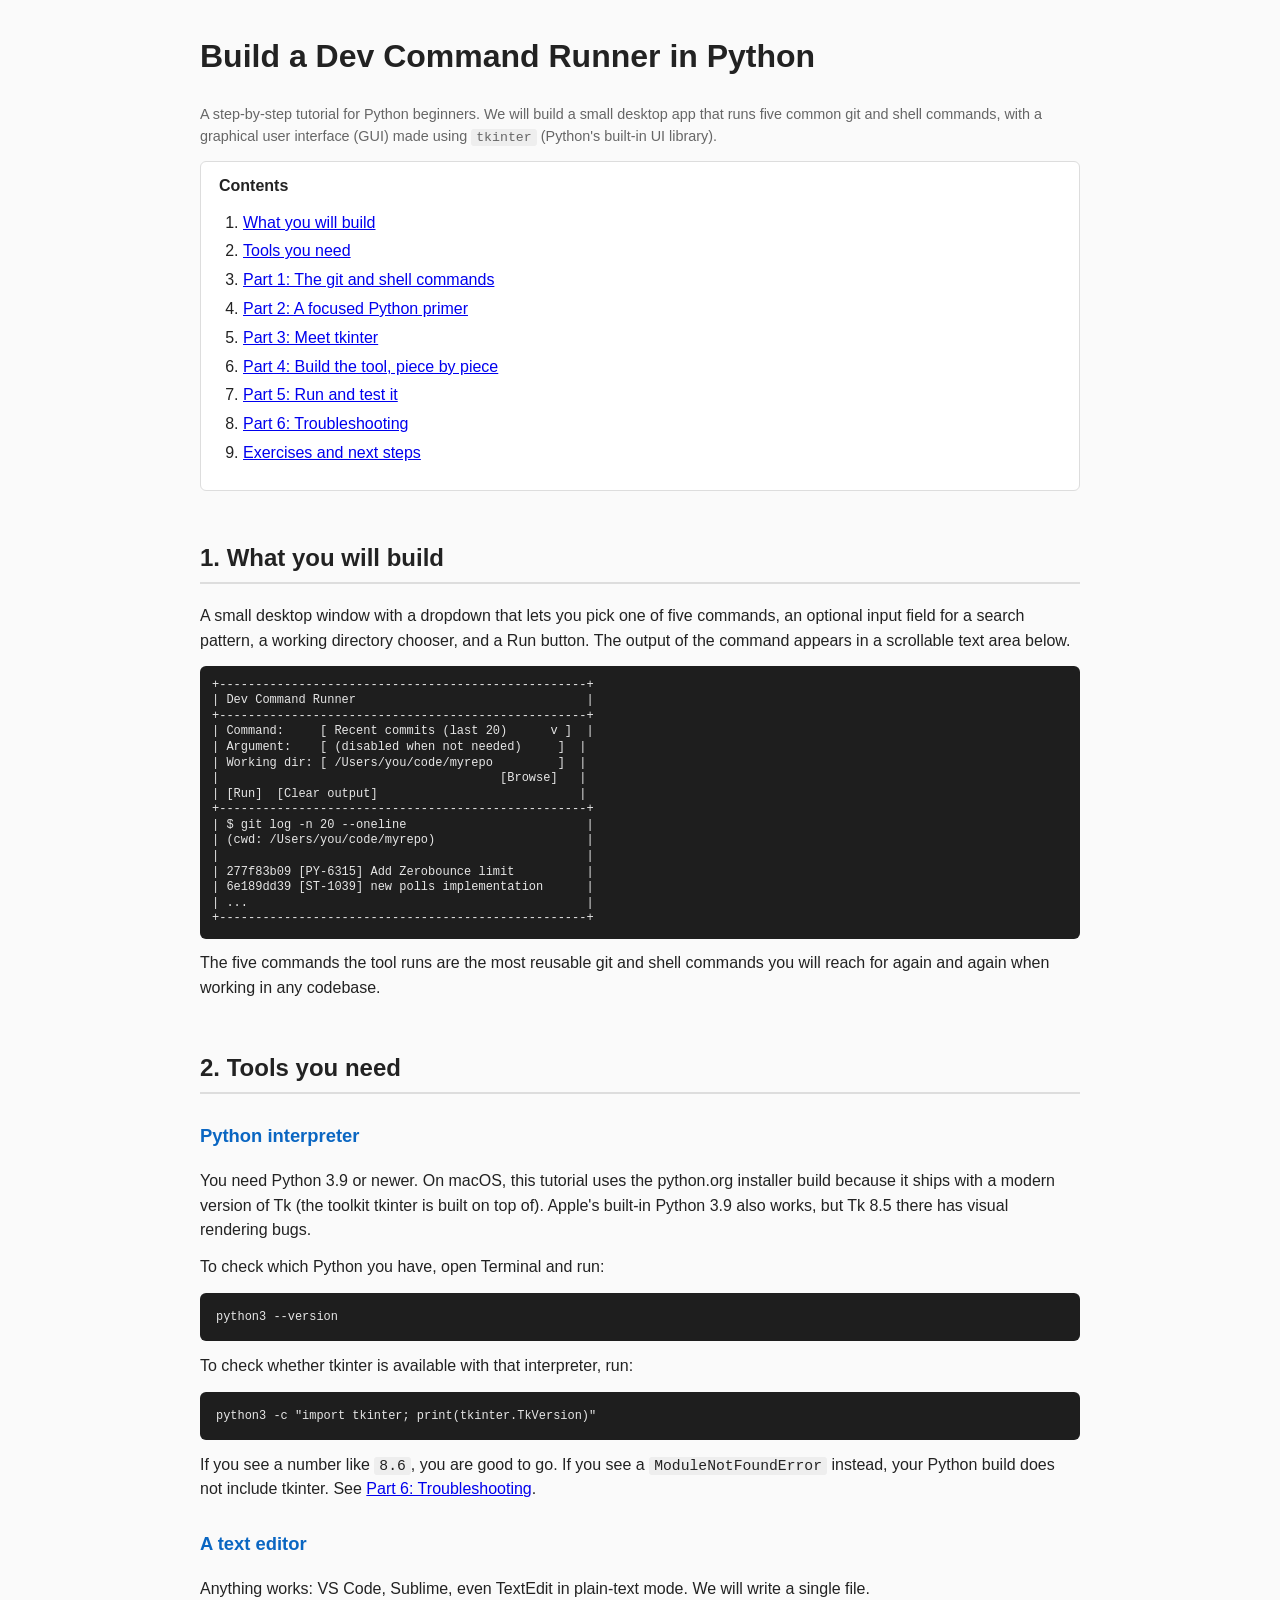
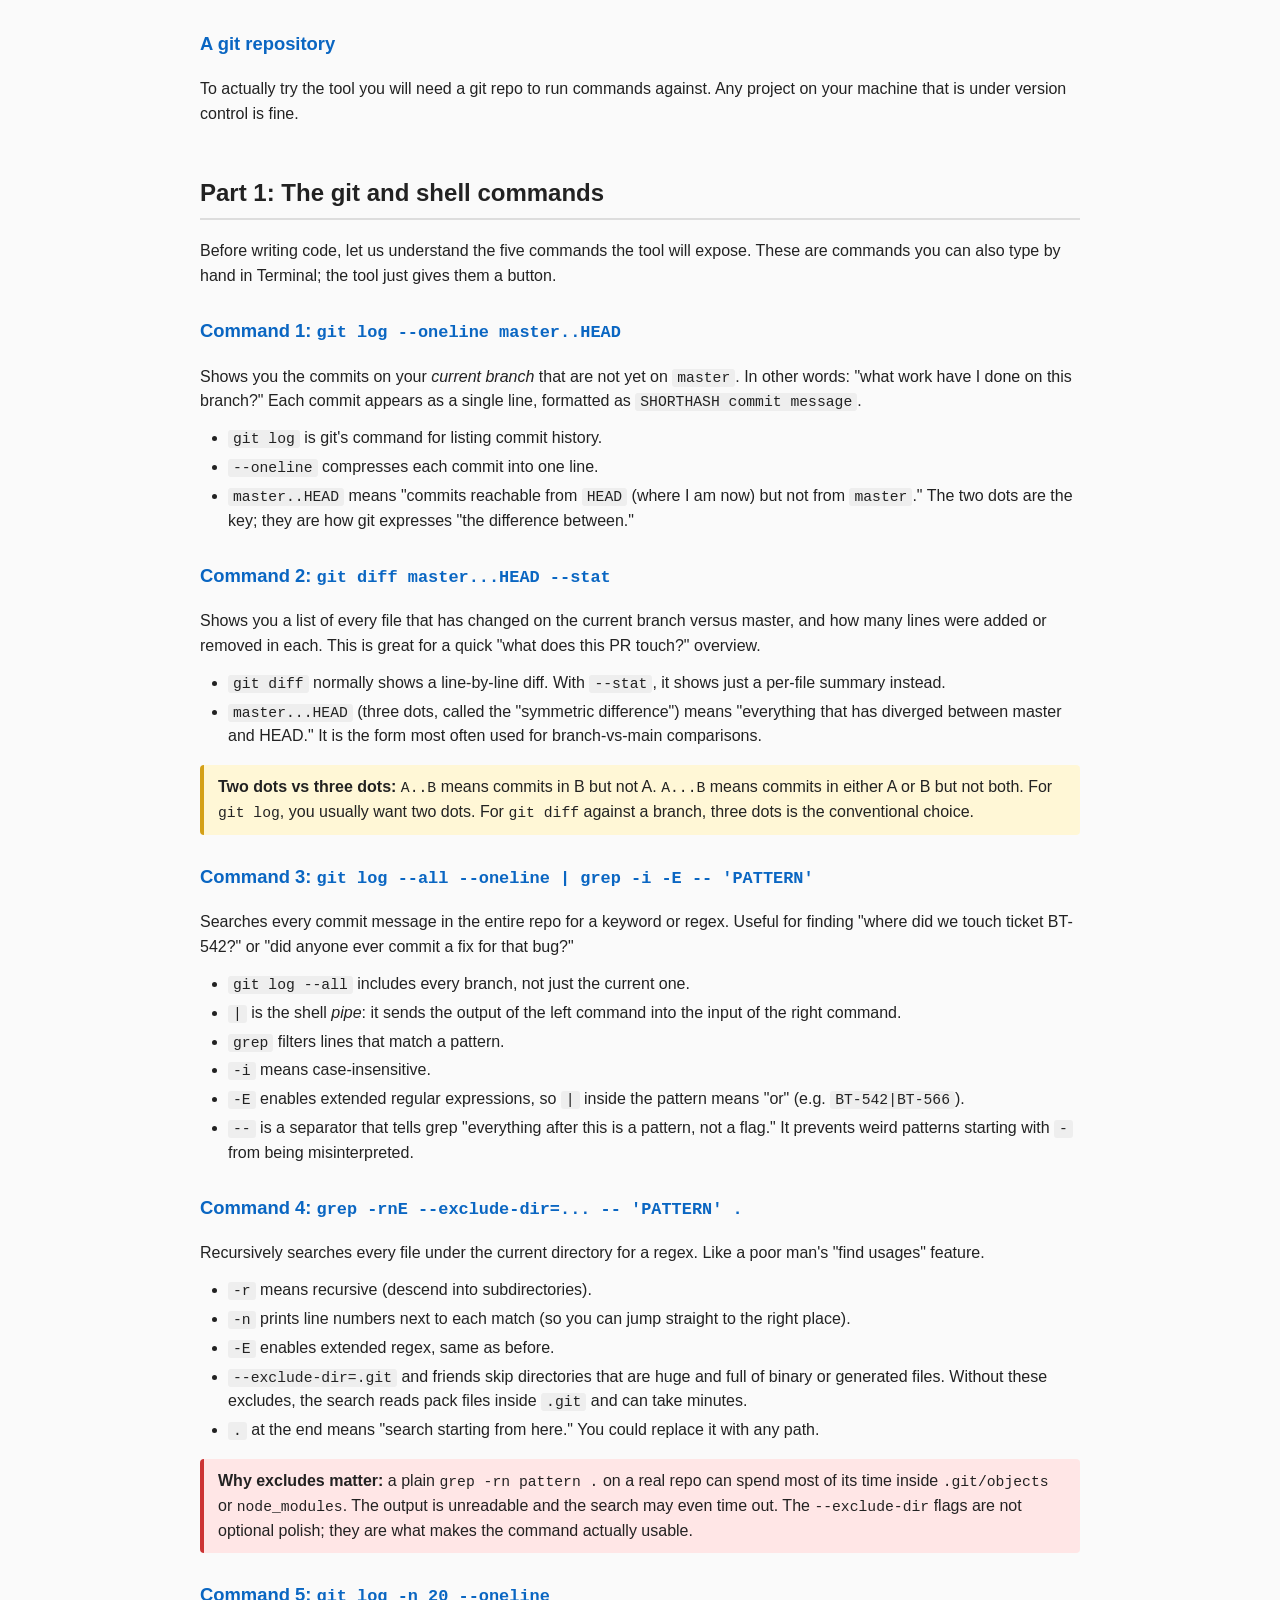
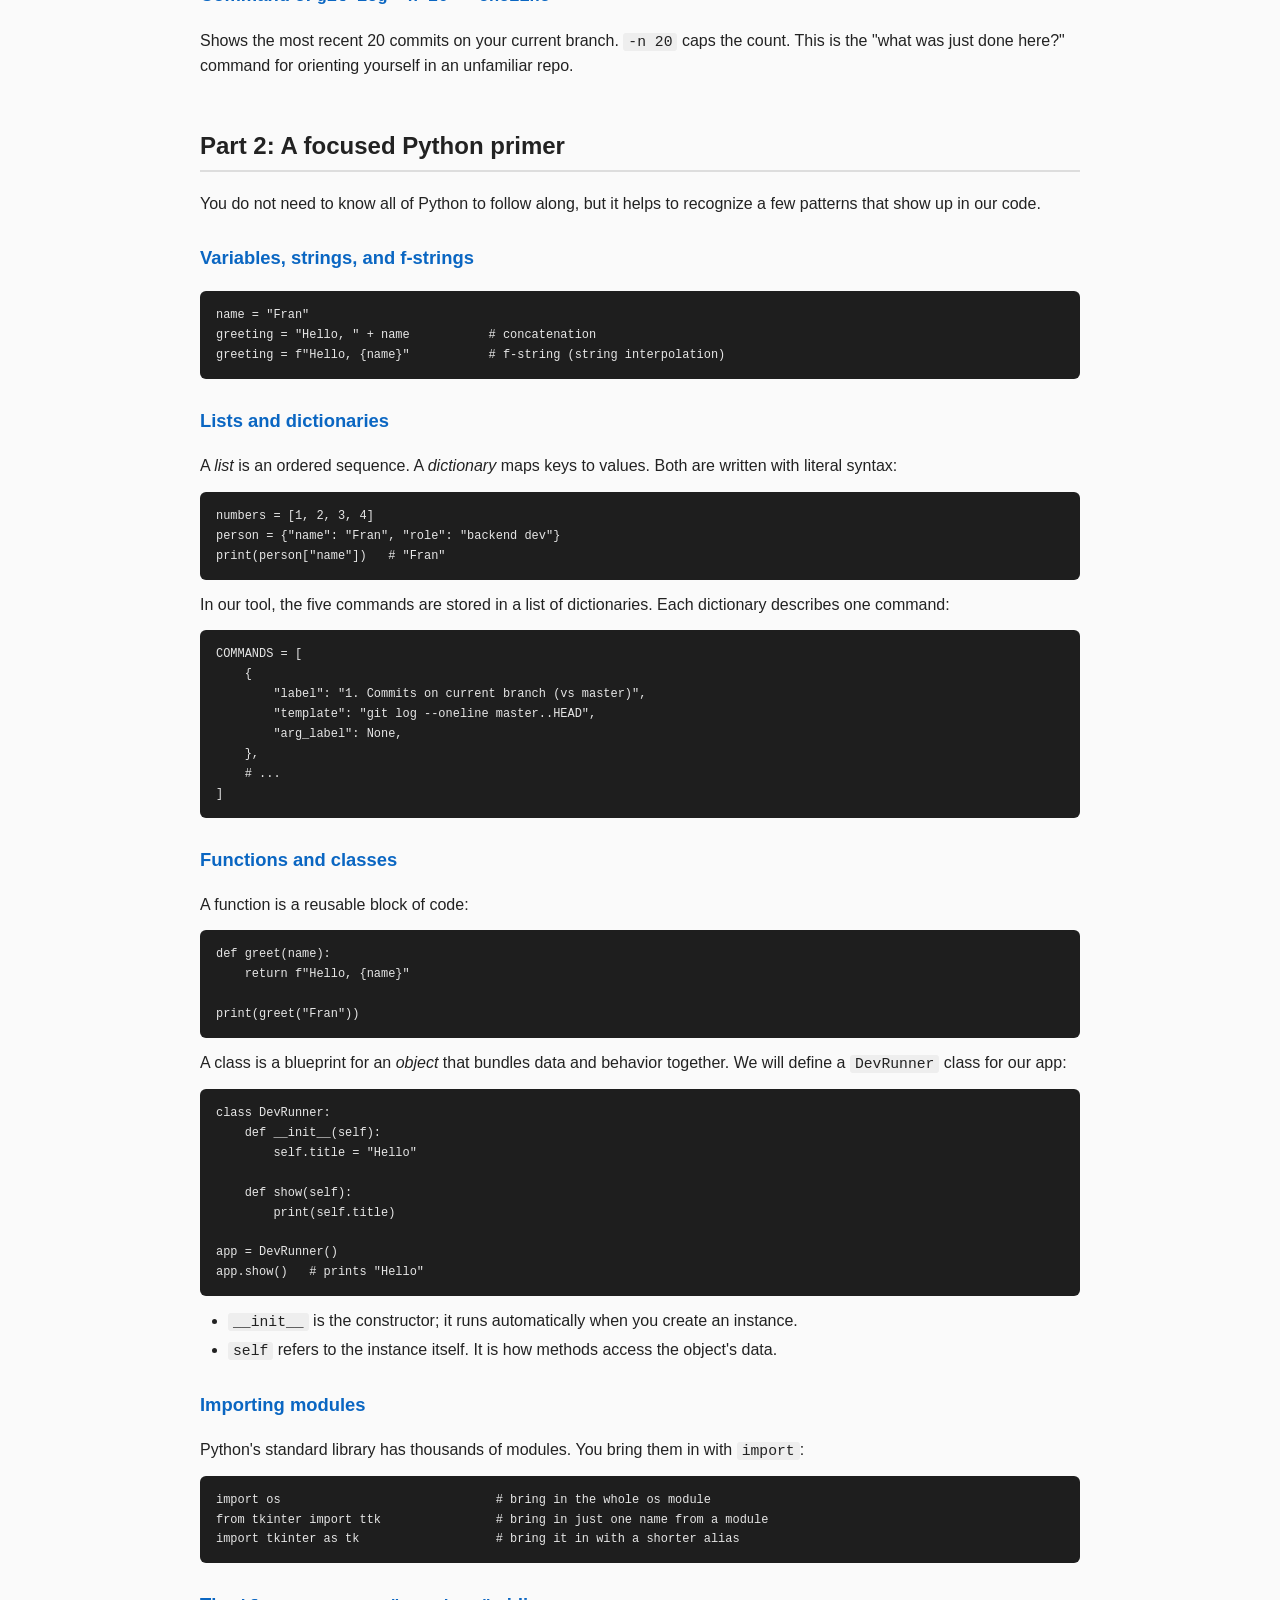
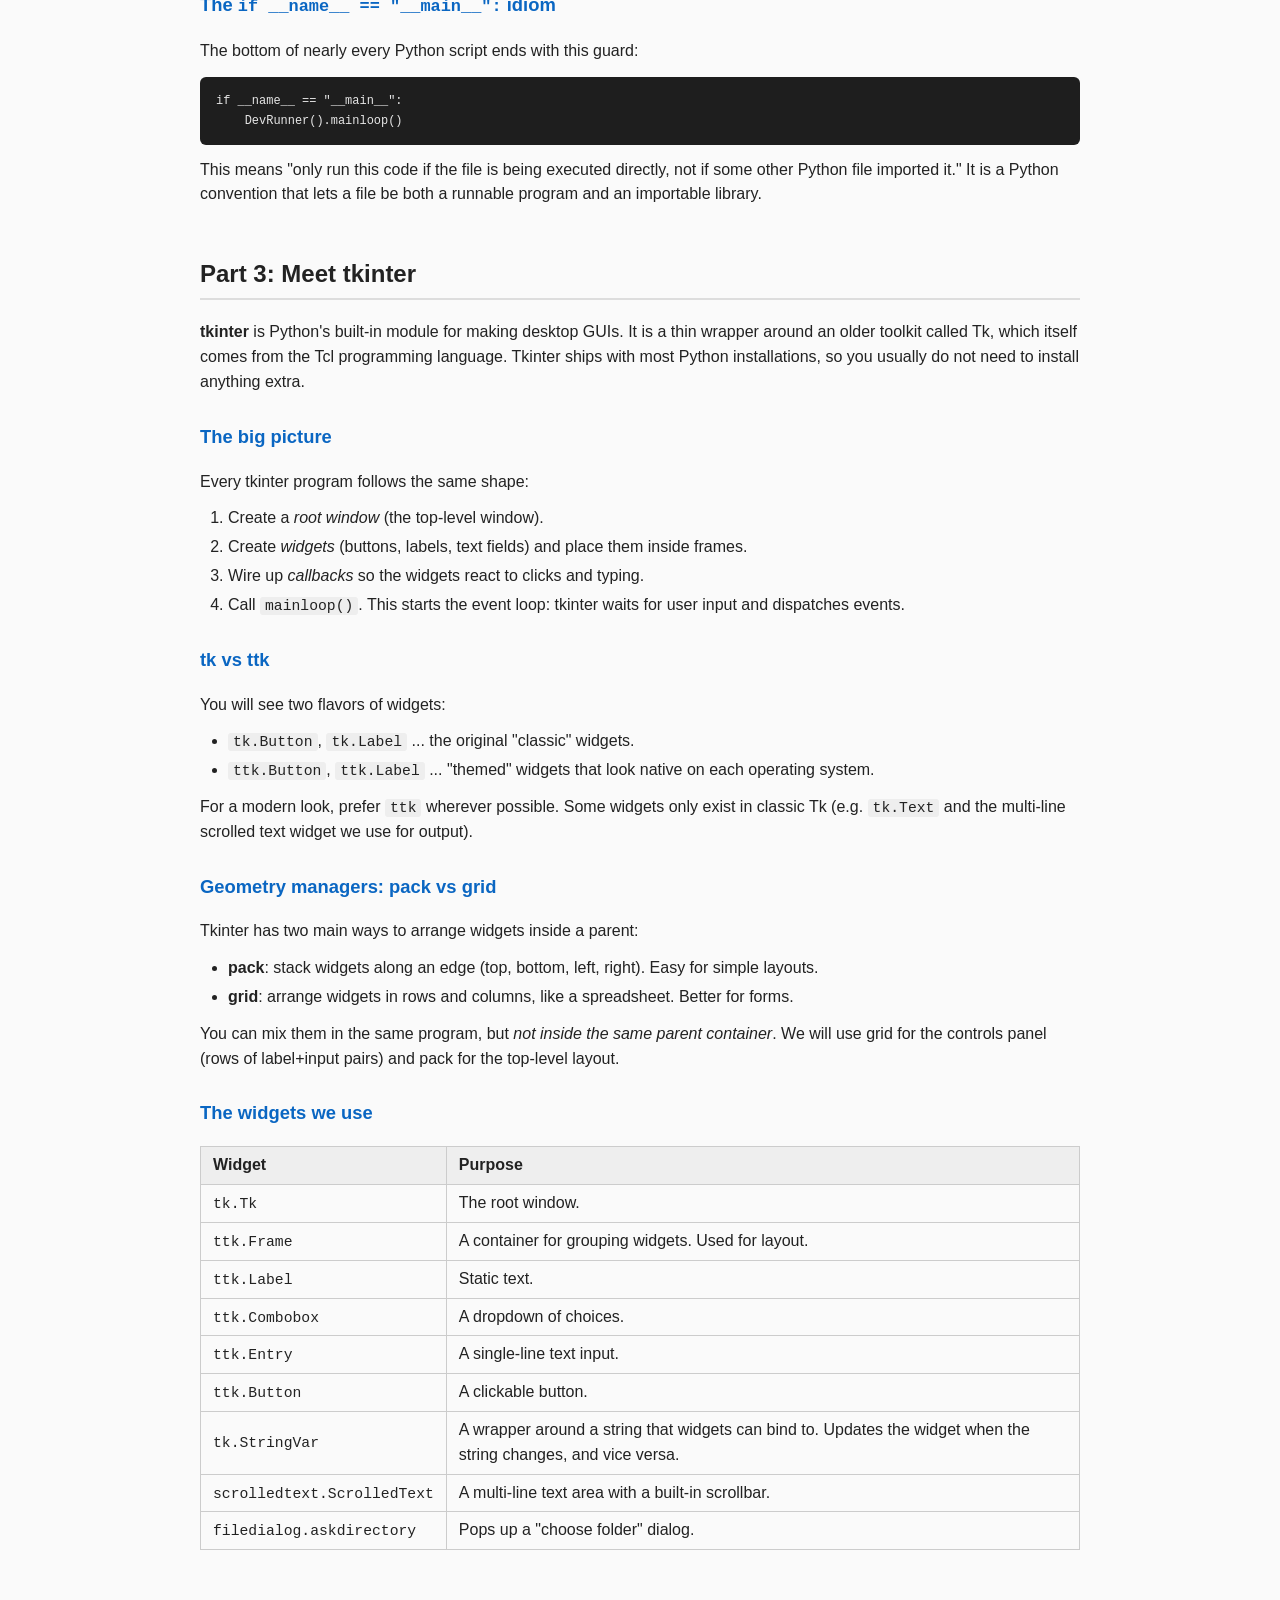
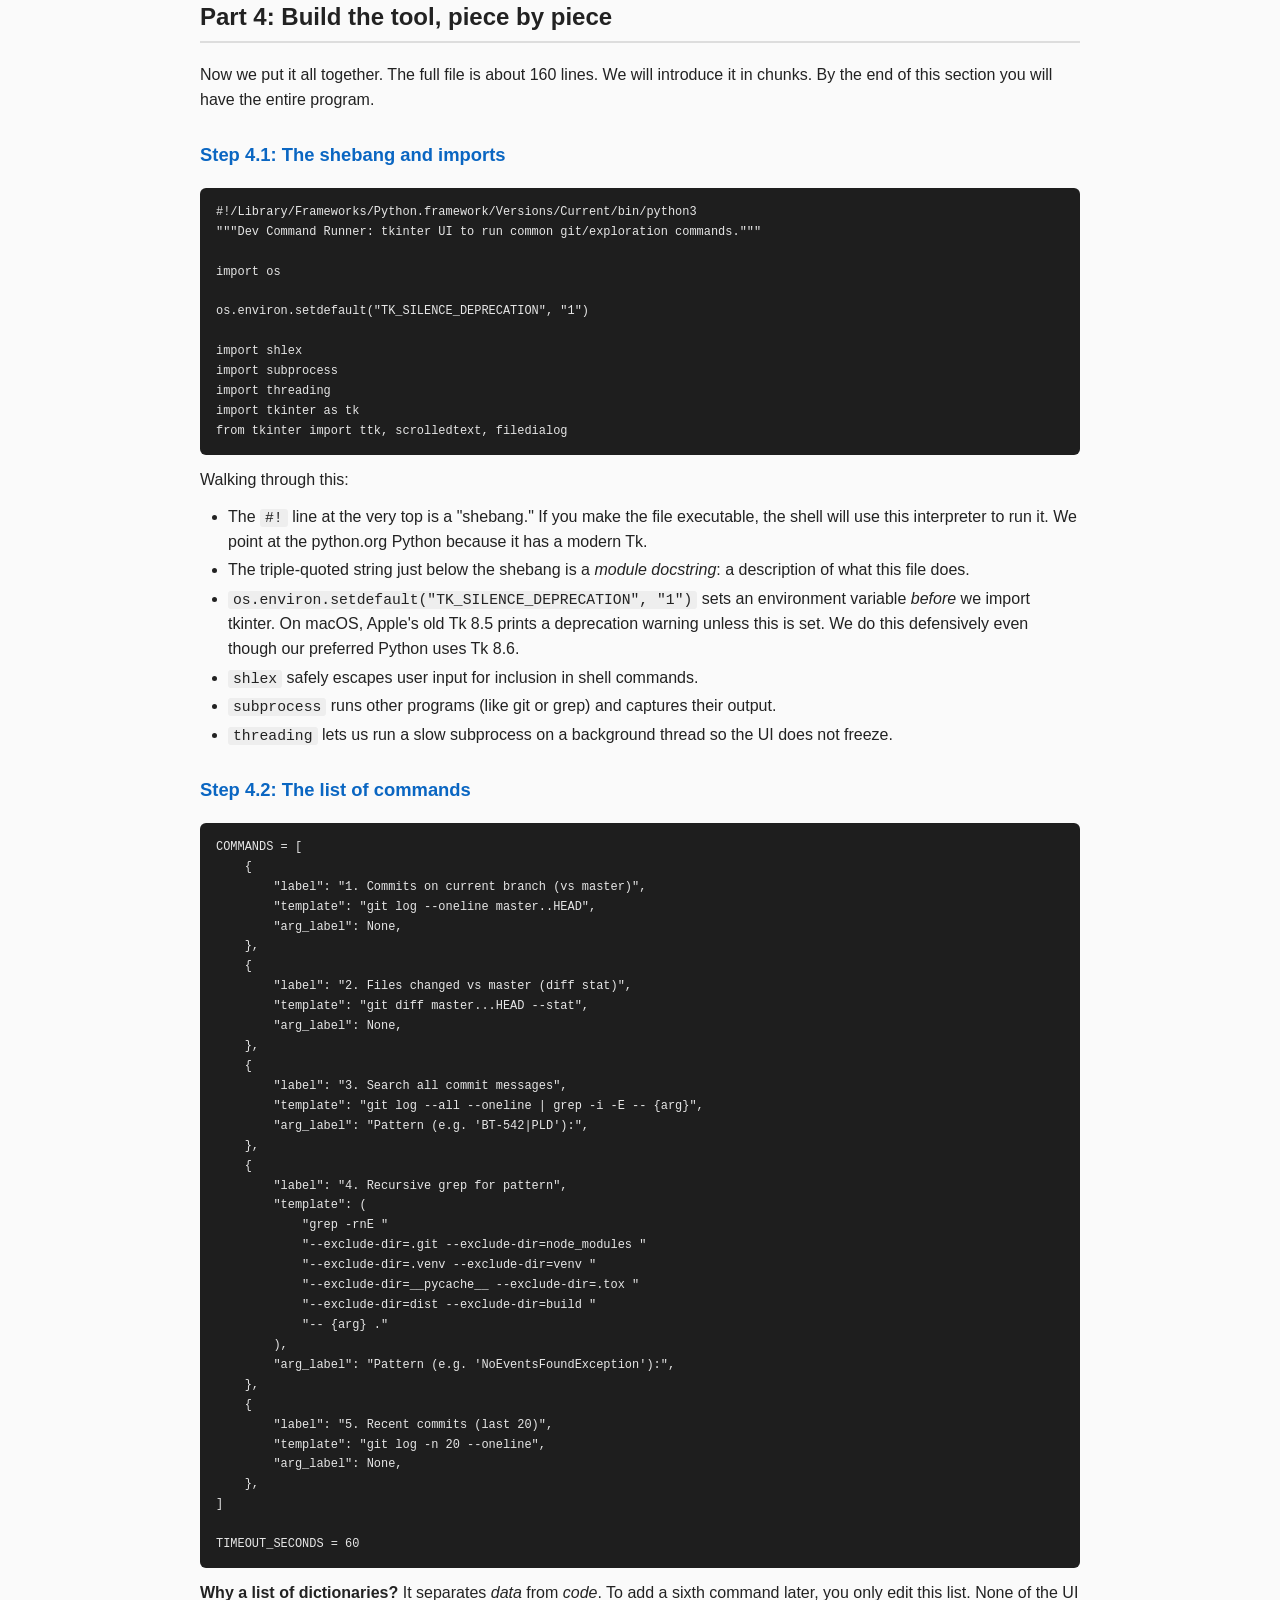
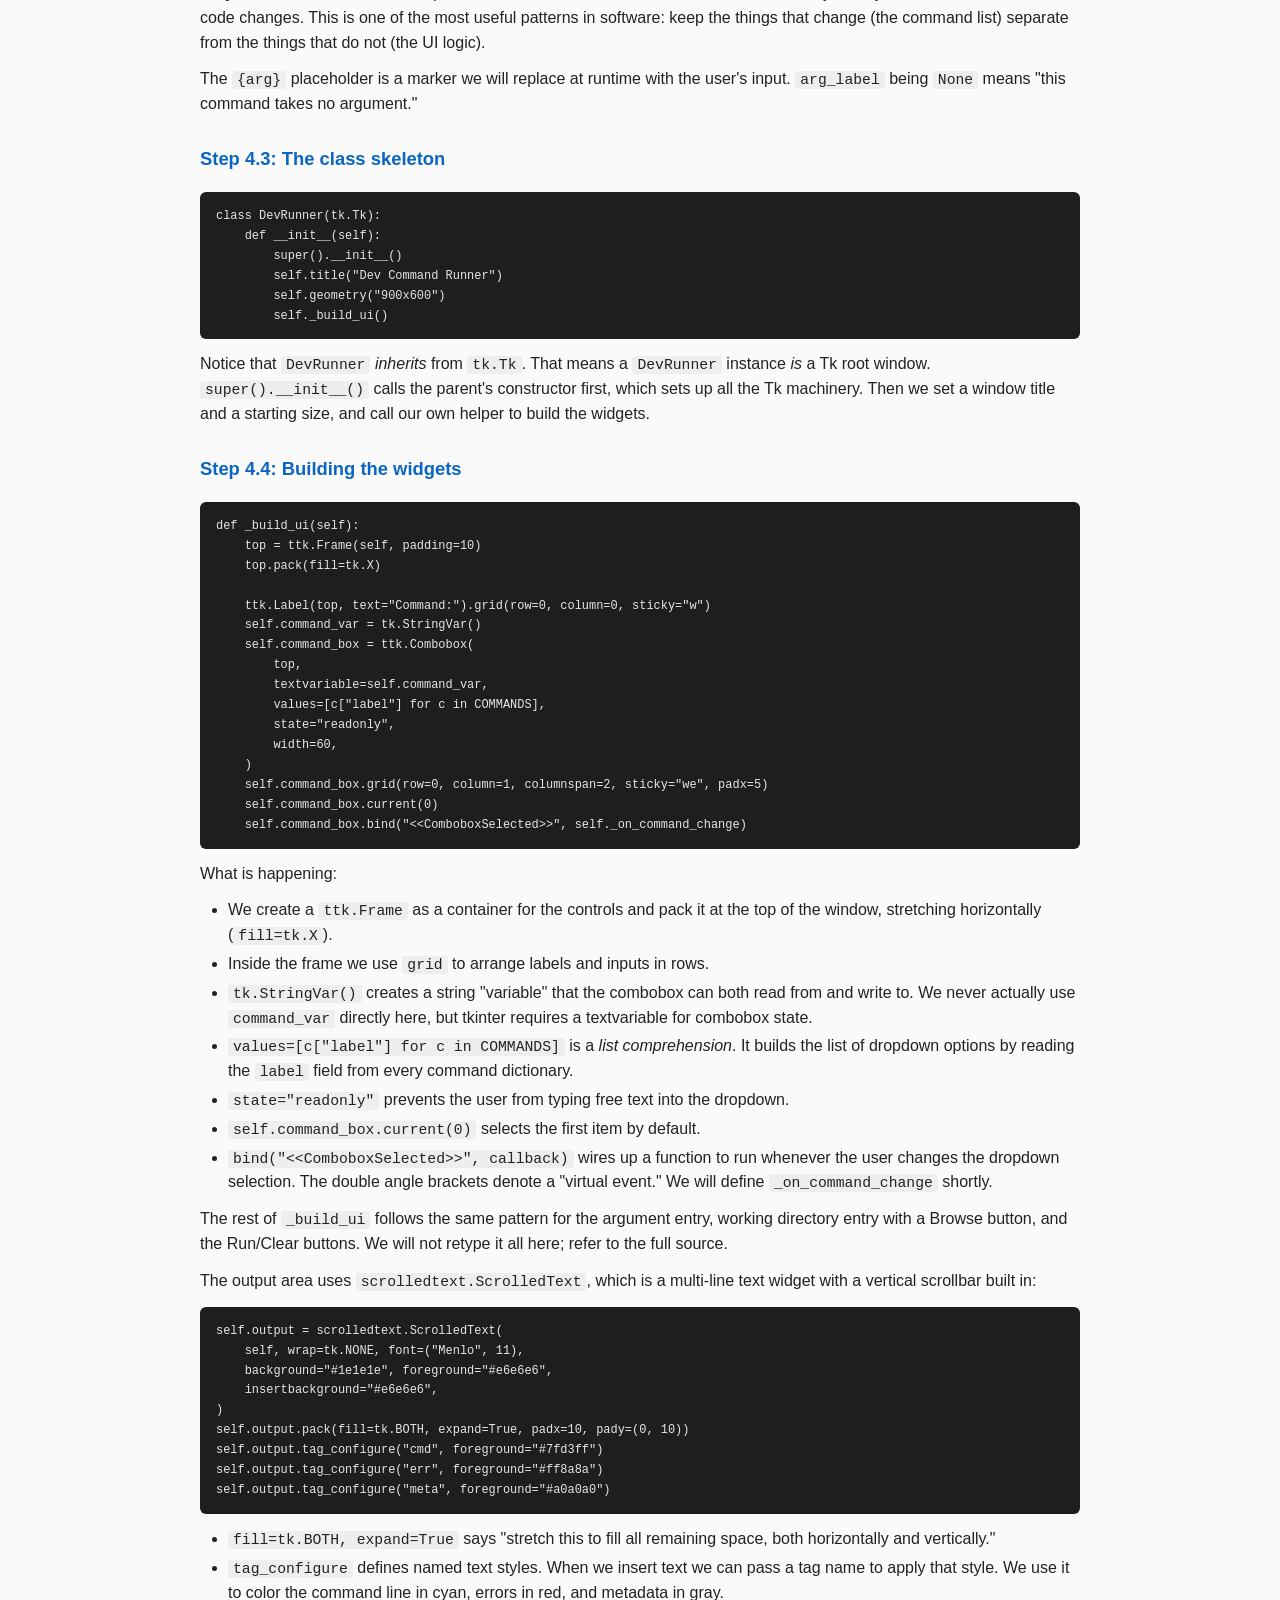
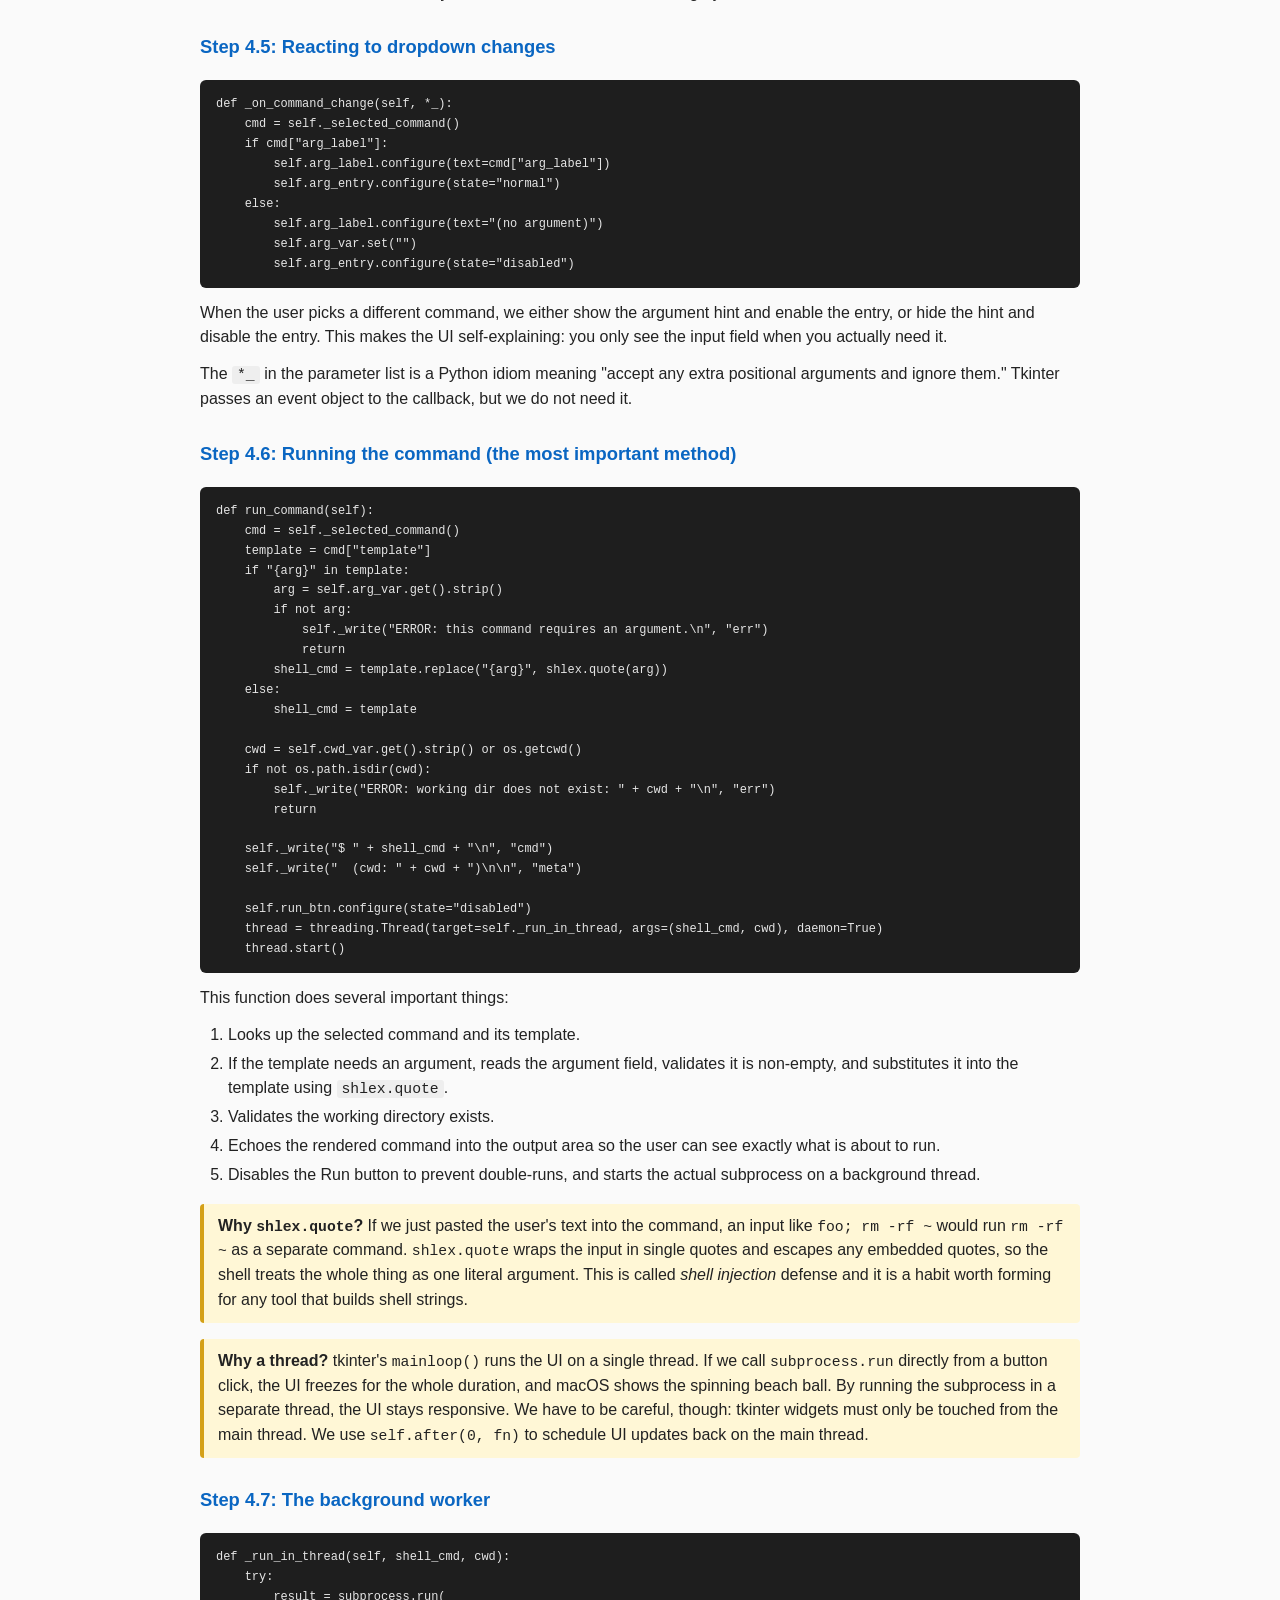
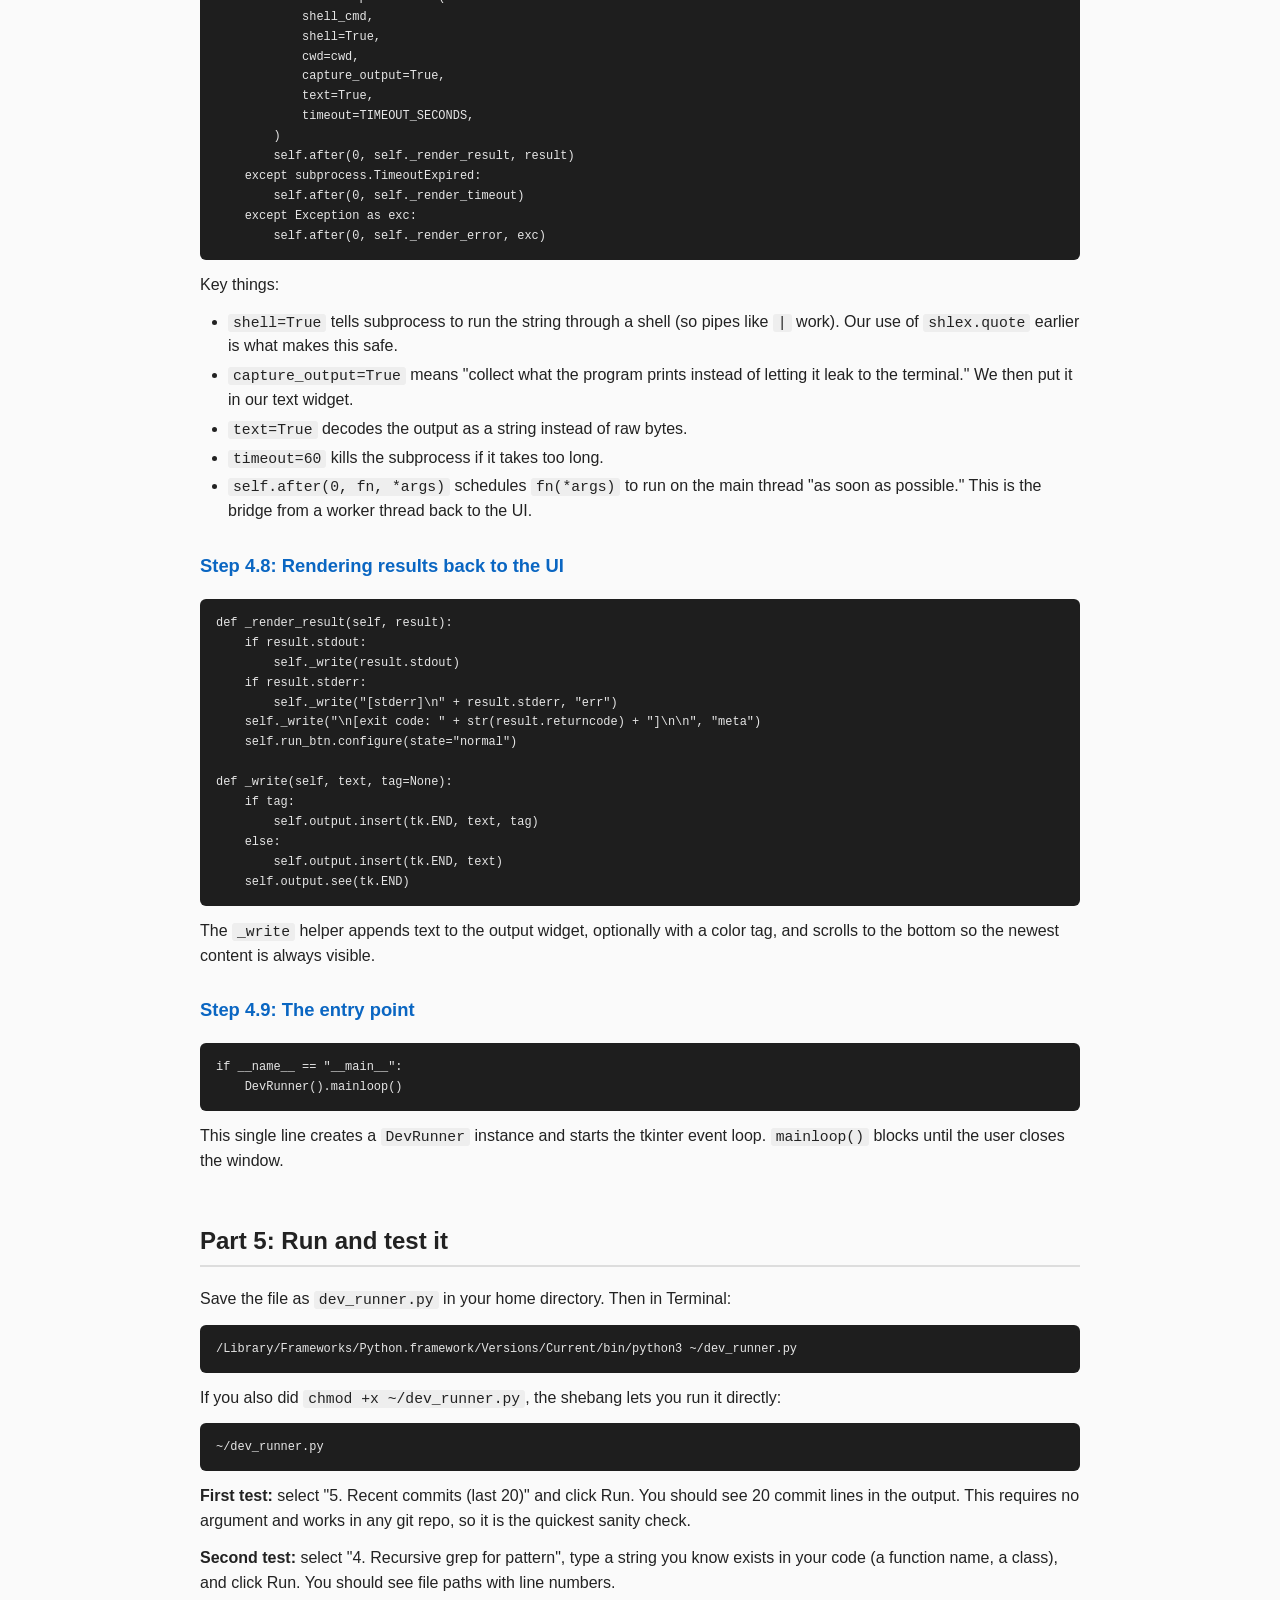
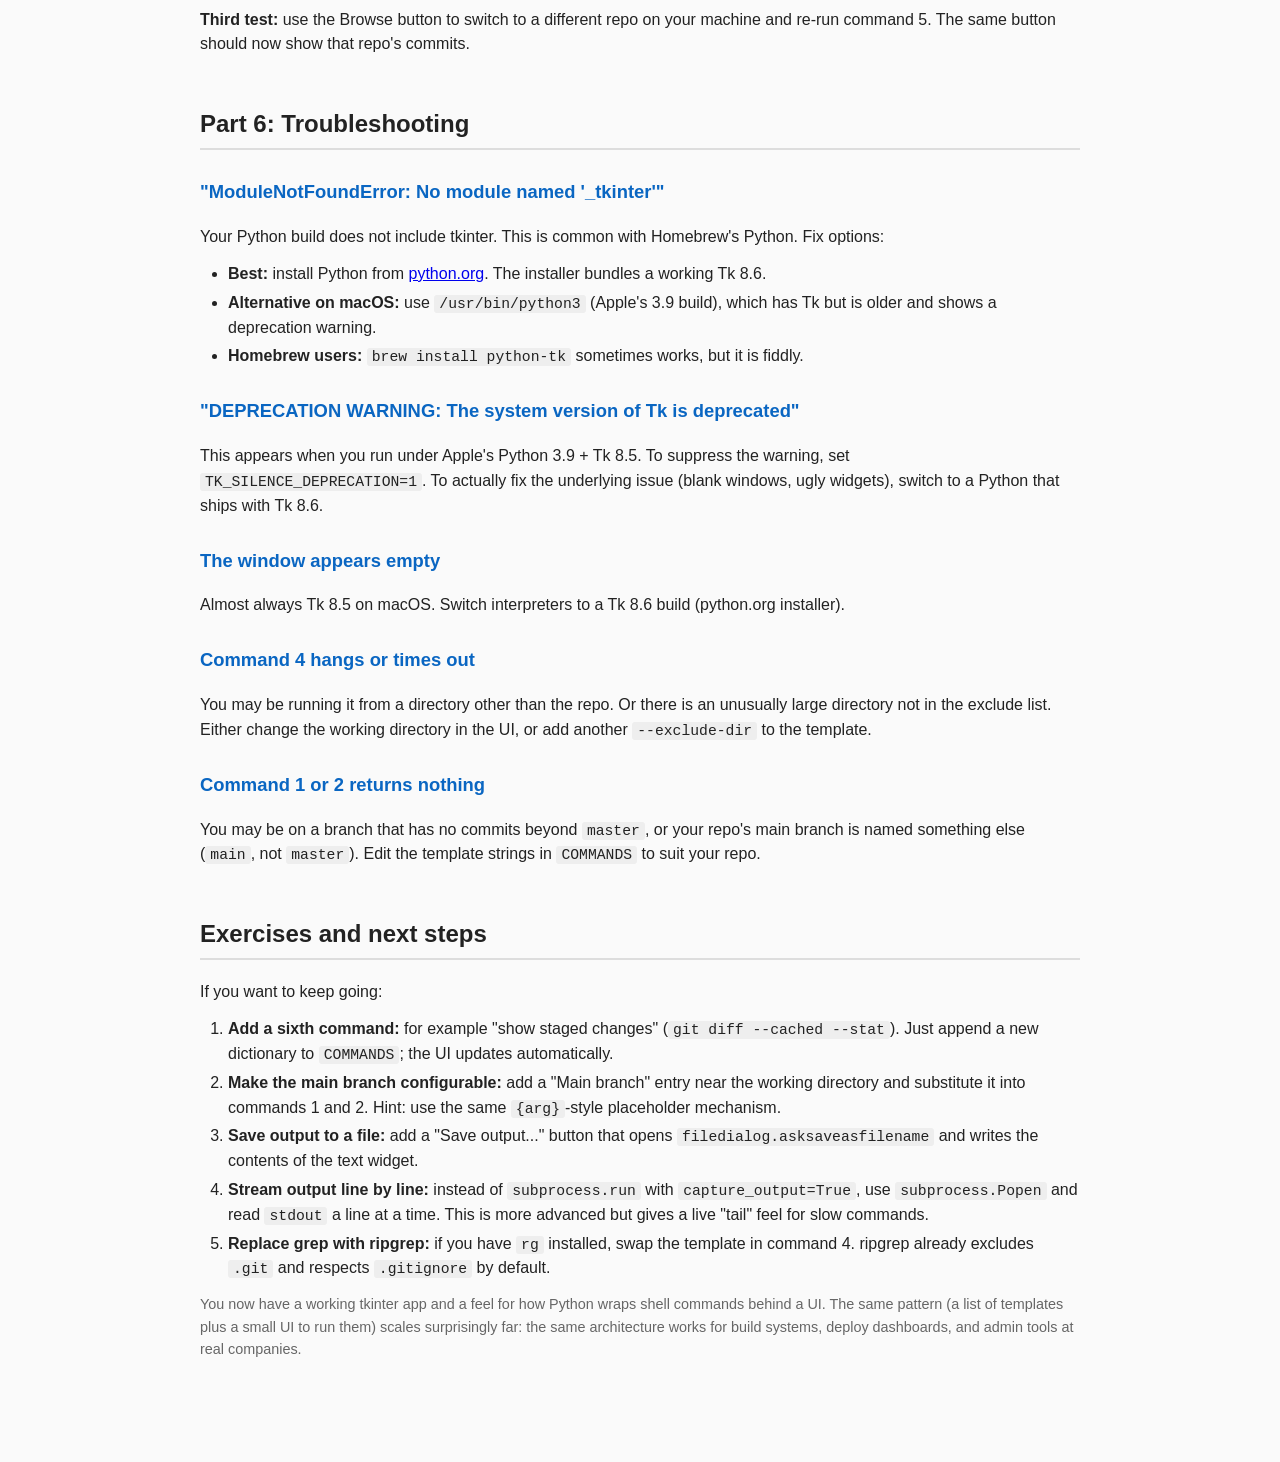
==== dev_runner_tutorial.html @ e46880ba "Add files via upload" ====
<!DOCTYPE html>
<html lang="en">
<head>
<meta charset="utf-8">
<title>Build a Dev Command Runner in Python (tkinter tutorial)</title>
<style>
  :root {
    --bg: #fafafa;
    --fg: #222;
    --muted: #666;
    --accent: #0a66c2;
    --code-bg: #1e1e1e;
    --code-fg: #e6e6e6;
    --code-comment: #8aa9b8;
    --code-keyword: #c084fc;
    --code-string: #a3e635;
    --callout-bg: #fff7d6;
    --callout-border: #d4a017;
    --warn-bg: #ffe6e6;
    --warn-border: #cc3333;
  }
  body {
    font-family: -apple-system, BlinkMacSystemFont, "Segoe UI", Roboto, sans-serif;
    background: var(--bg);
    color: var(--fg);
    max-width: 880px;
    margin: 0 auto;
    padding: 32px 24px 96px;
    line-height: 1.55;
  }
  h1 { font-size: 2em; margin-top: 0; }
  h2 { font-size: 1.5em; border-bottom: 2px solid #ddd; padding-bottom: 6px; margin-top: 48px; }
  h3 { font-size: 1.15em; margin-top: 28px; color: var(--accent); }
  p { margin: 12px 0; }
  ul, ol { margin: 12px 0; padding-left: 28px; }
  li { margin: 4px 0; }
  pre {
    background: var(--code-bg);
    color: var(--code-fg);
    padding: 14px 16px;
    border-radius: 6px;
    overflow-x: auto;
    font-family: Menlo, Consolas, monospace;
    font-size: 13px;
    line-height: 1.5;
  }
  code { font-family: Menlo, Consolas, monospace; font-size: 0.92em; }
  p code, li code { background: #eee; padding: 1px 5px; border-radius: 3px; }
  .callout {
    background: var(--callout-bg);
    border-left: 4px solid var(--callout-border);
    padding: 10px 14px;
    margin: 16px 0;
    border-radius: 4px;
  }
  .warn {
    background: var(--warn-bg);
    border-left: 4px solid var(--warn-border);
    padding: 10px 14px;
    margin: 16px 0;
    border-radius: 4px;
  }
  .toc {
    background: #fff;
    border: 1px solid #ddd;
    padding: 12px 18px;
    border-radius: 6px;
  }
  .toc ol { padding-left: 24px; }
  kbd {
    background: #eee;
    border: 1px solid #ccc;
    border-bottom-width: 2px;
    border-radius: 3px;
    padding: 1px 6px;
    font-family: Menlo, Consolas, monospace;
    font-size: 0.85em;
  }
  .ascii-diagram {
    background: #1e1e1e;
    color: #e6e6e6;
    padding: 12px;
    border-radius: 6px;
    font-family: Menlo, Consolas, monospace;
    font-size: 12px;
    line-height: 1.3;
    white-space: pre;
    overflow-x: auto;
  }
  table { border-collapse: collapse; margin: 12px 0; }
  th, td { border: 1px solid #ccc; padding: 6px 12px; text-align: left; }
  th { background: #eee; }
  .muted { color: var(--muted); font-size: 0.9em; }
</style>
</head>
<body>

<h1>Build a Dev Command Runner in Python</h1>
<p class="muted">A step-by-step tutorial for Python beginners. We will build a small desktop app that runs five common git and shell commands, with a graphical user interface (GUI) made using <code>tkinter</code> (Python's built-in UI library).</p>

<div class="toc">
  <strong>Contents</strong>
  <ol>
    <li><a href="#what">What you will build</a></li>
    <li><a href="#tools">Tools you need</a></li>
    <li><a href="#git">Part 1: The git and shell commands</a></li>
    <li><a href="#python">Part 2: A focused Python primer</a></li>
    <li><a href="#tkinter">Part 3: Meet tkinter</a></li>
    <li><a href="#build">Part 4: Build the tool, piece by piece</a></li>
    <li><a href="#run">Part 5: Run and test it</a></li>
    <li><a href="#troubleshoot">Part 6: Troubleshooting</a></li>
    <li><a href="#exercises">Exercises and next steps</a></li>
  </ol>
</div>

<h2 id="what">1. What you will build</h2>
<p>A small desktop window with a dropdown that lets you pick one of five commands, an optional input field for a search pattern, a working directory chooser, and a Run button. The output of the command appears in a scrollable text area below.</p>

<div class="ascii-diagram">+---------------------------------------------------+
| Dev Command Runner                                |
+---------------------------------------------------+
| Command:     [ Recent commits (last 20)      v ]  |
| Argument:    [ (disabled when not needed)     ]  |
| Working dir: [ /Users/you/code/myrepo         ]  |
|                                       [Browse]   |
| [Run]  [Clear output]                            |
+---------------------------------------------------+
| $ git log -n 20 --oneline                         |
| (cwd: /Users/you/code/myrepo)                     |
|                                                   |
| 277f83b09 [PY-6315] Add Zerobounce limit          |
| 6e189dd39 [ST-1039] new polls implementation      |
| ...                                               |
+---------------------------------------------------+</div>

<p>The five commands the tool runs are the most reusable git and shell commands you will reach for again and again when working in any codebase.</p>

<h2 id="tools">2. Tools you need</h2>

<h3>Python interpreter</h3>
<p>You need Python 3.9 or newer. On macOS, this tutorial uses the python.org installer build because it ships with a modern version of Tk (the toolkit tkinter is built on top of). Apple's built-in Python 3.9 also works, but Tk 8.5 there has visual rendering bugs.</p>

<p>To check which Python you have, open Terminal and run:</p>
<pre><code>python3 --version</code></pre>

<p>To check whether tkinter is available with that interpreter, run:</p>
<pre><code>python3 -c "import tkinter; print(tkinter.TkVersion)"</code></pre>
<p>If you see a number like <code>8.6</code>, you are good to go. If you see a <code>ModuleNotFoundError</code> instead, your Python build does not include tkinter. See <a href="#troubleshoot">Part 6: Troubleshooting</a>.</p>

<h3>A text editor</h3>
<p>Anything works: VS Code, Sublime, even TextEdit in plain-text mode. We will write a single file.</p>

<h3>A git repository</h3>
<p>To actually try the tool you will need a git repo to run commands against. Any project on your machine that is under version control is fine.</p>

<h2 id="git">Part 1: The git and shell commands</h2>
<p>Before writing code, let us understand the five commands the tool will expose. These are commands you can also type by hand in Terminal; the tool just gives them a button.</p>

<h3>Command 1: <code>git log --oneline master..HEAD</code></h3>
<p>Shows you the commits on your <em>current branch</em> that are not yet on <code>master</code>. In other words: "what work have I done on this branch?" Each commit appears as a single line, formatted as <code>SHORTHASH commit message</code>.</p>
<ul>
  <li><code>git log</code> is git's command for listing commit history.</li>
  <li><code>--oneline</code> compresses each commit into one line.</li>
  <li><code>master..HEAD</code> means "commits reachable from <code>HEAD</code> (where I am now) but not from <code>master</code>." The two dots are the key; they are how git expresses "the difference between."</li>
</ul>

<h3>Command 2: <code>git diff master...HEAD --stat</code></h3>
<p>Shows you a list of every file that has changed on the current branch versus master, and how many lines were added or removed in each. This is great for a quick "what does this PR touch?" overview.</p>
<ul>
  <li><code>git diff</code> normally shows a line-by-line diff. With <code>--stat</code>, it shows just a per-file summary instead.</li>
  <li><code>master...HEAD</code> (three dots, called the "symmetric difference") means "everything that has diverged between master and HEAD." It is the form most often used for branch-vs-main comparisons.</li>
</ul>
<div class="callout">
<strong>Two dots vs three dots:</strong> <code>A..B</code> means commits in B but not A. <code>A...B</code> means commits in either A or B but not both. For <code>git log</code>, you usually want two dots. For <code>git diff</code> against a branch, three dots is the conventional choice.
</div>

<h3>Command 3: <code>git log --all --oneline | grep -i -E -- 'PATTERN'</code></h3>
<p>Searches every commit message in the entire repo for a keyword or regex. Useful for finding "where did we touch ticket BT-542?" or "did anyone ever commit a fix for that bug?"</p>
<ul>
  <li><code>git log --all</code> includes every branch, not just the current one.</li>
  <li><code>|</code> is the shell <em>pipe</em>: it sends the output of the left command into the input of the right command.</li>
  <li><code>grep</code> filters lines that match a pattern.</li>
  <li><code>-i</code> means case-insensitive.</li>
  <li><code>-E</code> enables extended regular expressions, so <code>|</code> inside the pattern means "or" (e.g. <code>BT-542|BT-566</code>).</li>
  <li><code>--</code> is a separator that tells grep "everything after this is a pattern, not a flag." It prevents weird patterns starting with <code>-</code> from being misinterpreted.</li>
</ul>

<h3>Command 4: <code>grep -rnE --exclude-dir=... -- 'PATTERN' .</code></h3>
<p>Recursively searches every file under the current directory for a regex. Like a poor man's "find usages" feature.</p>
<ul>
  <li><code>-r</code> means recursive (descend into subdirectories).</li>
  <li><code>-n</code> prints line numbers next to each match (so you can jump straight to the right place).</li>
  <li><code>-E</code> enables extended regex, same as before.</li>
  <li><code>--exclude-dir=.git</code> and friends skip directories that are huge and full of binary or generated files. Without these excludes, the search reads pack files inside <code>.git</code> and can take minutes.</li>
  <li><code>.</code> at the end means "search starting from here." You could replace it with any path.</li>
</ul>
<div class="warn">
<strong>Why excludes matter:</strong> a plain <code>grep -rn pattern .</code> on a real repo can spend most of its time inside <code>.git/objects</code> or <code>node_modules</code>. The output is unreadable and the search may even time out. The <code>--exclude-dir</code> flags are not optional polish; they are what makes the command actually usable.
</div>

<h3>Command 5: <code>git log -n 20 --oneline</code></h3>
<p>Shows the most recent 20 commits on your current branch. <code>-n 20</code> caps the count. This is the "what was just done here?" command for orienting yourself in an unfamiliar repo.</p>

<h2 id="python">Part 2: A focused Python primer</h2>
<p>You do not need to know all of Python to follow along, but it helps to recognize a few patterns that show up in our code.</p>

<h3>Variables, strings, and f-strings</h3>
<pre><code>name = "Fran"
greeting = "Hello, " + name           # concatenation
greeting = f"Hello, {name}"           # f-string (string interpolation)</code></pre>

<h3>Lists and dictionaries</h3>
<p>A <em>list</em> is an ordered sequence. A <em>dictionary</em> maps keys to values. Both are written with literal syntax:</p>
<pre><code>numbers = [1, 2, 3, 4]
person = {"name": "Fran", "role": "backend dev"}
print(person["name"])   # "Fran"</code></pre>

<p>In our tool, the five commands are stored in a list of dictionaries. Each dictionary describes one command:</p>
<pre><code>COMMANDS = [
    {
        "label": "1. Commits on current branch (vs master)",
        "template": "git log --oneline master..HEAD",
        "arg_label": None,
    },
    # ...
]</code></pre>

<h3>Functions and classes</h3>
<p>A function is a reusable block of code:</p>
<pre><code>def greet(name):
    return f"Hello, {name}"

print(greet("Fran"))</code></pre>

<p>A class is a blueprint for an <em>object</em> that bundles data and behavior together. We will define a <code>DevRunner</code> class for our app:</p>
<pre><code>class DevRunner:
    def __init__(self):
        self.title = "Hello"

    def show(self):
        print(self.title)

app = DevRunner()
app.show()   # prints "Hello"</code></pre>
<ul>
  <li><code>__init__</code> is the constructor; it runs automatically when you create an instance.</li>
  <li><code>self</code> refers to the instance itself. It is how methods access the object's data.</li>
</ul>

<h3>Importing modules</h3>
<p>Python's standard library has thousands of modules. You bring them in with <code>import</code>:</p>
<pre><code>import os                              # bring in the whole os module
from tkinter import ttk                # bring in just one name from a module
import tkinter as tk                   # bring it in with a shorter alias</code></pre>

<h3>The <code>if __name__ == "__main__":</code> idiom</h3>
<p>The bottom of nearly every Python script ends with this guard:</p>
<pre><code>if __name__ == "__main__":
    DevRunner().mainloop()</code></pre>
<p>This means "only run this code if the file is being executed directly, not if some other Python file imported it." It is a Python convention that lets a file be both a runnable program and an importable library.</p>

<h2 id="tkinter">Part 3: Meet tkinter</h2>
<p><strong>tkinter</strong> is Python's built-in module for making desktop GUIs. It is a thin wrapper around an older toolkit called Tk, which itself comes from the Tcl programming language. Tkinter ships with most Python installations, so you usually do not need to install anything extra.</p>

<h3>The big picture</h3>
<p>Every tkinter program follows the same shape:</p>
<ol>
  <li>Create a <em>root window</em> (the top-level window).</li>
  <li>Create <em>widgets</em> (buttons, labels, text fields) and place them inside frames.</li>
  <li>Wire up <em>callbacks</em> so the widgets react to clicks and typing.</li>
  <li>Call <code>mainloop()</code>. This starts the event loop: tkinter waits for user input and dispatches events.</li>
</ol>

<h3>tk vs ttk</h3>
<p>You will see two flavors of widgets:</p>
<ul>
  <li><code>tk.Button</code>, <code>tk.Label</code> ... the original "classic" widgets.</li>
  <li><code>ttk.Button</code>, <code>ttk.Label</code> ... "themed" widgets that look native on each operating system.</li>
</ul>
<p>For a modern look, prefer <code>ttk</code> wherever possible. Some widgets only exist in classic Tk (e.g. <code>tk.Text</code> and the multi-line scrolled text widget we use for output).</p>

<h3>Geometry managers: pack vs grid</h3>
<p>Tkinter has two main ways to arrange widgets inside a parent:</p>
<ul>
  <li><strong>pack</strong>: stack widgets along an edge (top, bottom, left, right). Easy for simple layouts.</li>
  <li><strong>grid</strong>: arrange widgets in rows and columns, like a spreadsheet. Better for forms.</li>
</ul>
<p>You can mix them in the same program, but <em>not inside the same parent container</em>. We will use grid for the controls panel (rows of label+input pairs) and pack for the top-level layout.</p>

<h3>The widgets we use</h3>
<table>
<tr><th>Widget</th><th>Purpose</th></tr>
<tr><td><code>tk.Tk</code></td><td>The root window.</td></tr>
<tr><td><code>ttk.Frame</code></td><td>A container for grouping widgets. Used for layout.</td></tr>
<tr><td><code>ttk.Label</code></td><td>Static text.</td></tr>
<tr><td><code>ttk.Combobox</code></td><td>A dropdown of choices.</td></tr>
<tr><td><code>ttk.Entry</code></td><td>A single-line text input.</td></tr>
<tr><td><code>ttk.Button</code></td><td>A clickable button.</td></tr>
<tr><td><code>tk.StringVar</code></td><td>A wrapper around a string that widgets can bind to. Updates the widget when the string changes, and vice versa.</td></tr>
<tr><td><code>scrolledtext.ScrolledText</code></td><td>A multi-line text area with a built-in scrollbar.</td></tr>
<tr><td><code>filedialog.askdirectory</code></td><td>Pops up a "choose folder" dialog.</td></tr>
</table>

<h2 id="build">Part 4: Build the tool, piece by piece</h2>
<p>Now we put it all together. The full file is about 160 lines. We will introduce it in chunks. By the end of this section you will have the entire program.</p>

<h3>Step 4.1: The shebang and imports</h3>
<pre><code>#!/Library/Frameworks/Python.framework/Versions/Current/bin/python3
"""Dev Command Runner: tkinter UI to run common git/exploration commands."""

import os

os.environ.setdefault("TK_SILENCE_DEPRECATION", "1")

import shlex
import subprocess
import threading
import tkinter as tk
from tkinter import ttk, scrolledtext, filedialog</code></pre>

<p>Walking through this:</p>
<ul>
  <li>The <code>#!</code> line at the very top is a "shebang." If you make the file executable, the shell will use this interpreter to run it. We point at the python.org Python because it has a modern Tk.</li>
  <li>The triple-quoted string just below the shebang is a <em>module docstring</em>: a description of what this file does.</li>
  <li><code>os.environ.setdefault("TK_SILENCE_DEPRECATION", "1")</code> sets an environment variable <em>before</em> we import tkinter. On macOS, Apple's old Tk 8.5 prints a deprecation warning unless this is set. We do this defensively even though our preferred Python uses Tk 8.6.</li>
  <li><code>shlex</code> safely escapes user input for inclusion in shell commands.</li>
  <li><code>subprocess</code> runs other programs (like git or grep) and captures their output.</li>
  <li><code>threading</code> lets us run a slow subprocess on a background thread so the UI does not freeze.</li>
</ul>

<h3>Step 4.2: The list of commands</h3>
<pre><code>COMMANDS = [
    {
        "label": "1. Commits on current branch (vs master)",
        "template": "git log --oneline master..HEAD",
        "arg_label": None,
    },
    {
        "label": "2. Files changed vs master (diff stat)",
        "template": "git diff master...HEAD --stat",
        "arg_label": None,
    },
    {
        "label": "3. Search all commit messages",
        "template": "git log --all --oneline | grep -i -E -- {arg}",
        "arg_label": "Pattern (e.g. 'BT-542|PLD'):",
    },
    {
        "label": "4. Recursive grep for pattern",
        "template": (
            "grep -rnE "
            "--exclude-dir=.git --exclude-dir=node_modules "
            "--exclude-dir=.venv --exclude-dir=venv "
            "--exclude-dir=__pycache__ --exclude-dir=.tox "
            "--exclude-dir=dist --exclude-dir=build "
            "-- {arg} ."
        ),
        "arg_label": "Pattern (e.g. 'NoEventsFoundException'):",
    },
    {
        "label": "5. Recent commits (last 20)",
        "template": "git log -n 20 --oneline",
        "arg_label": None,
    },
]

TIMEOUT_SECONDS = 60</code></pre>
<p><strong>Why a list of dictionaries?</strong> It separates <em>data</em> from <em>code</em>. To add a sixth command later, you only edit this list. None of the UI code changes. This is one of the most useful patterns in software: keep the things that change (the command list) separate from the things that do not (the UI logic).</p>
<p>The <code>{arg}</code> placeholder is a marker we will replace at runtime with the user's input. <code>arg_label</code> being <code>None</code> means "this command takes no argument."</p>

<h3>Step 4.3: The class skeleton</h3>
<pre><code>class DevRunner(tk.Tk):
    def __init__(self):
        super().__init__()
        self.title("Dev Command Runner")
        self.geometry("900x600")
        self._build_ui()</code></pre>
<p>Notice that <code>DevRunner</code> <em>inherits</em> from <code>tk.Tk</code>. That means a <code>DevRunner</code> instance <em>is</em> a Tk root window. <code>super().__init__()</code> calls the parent's constructor first, which sets up all the Tk machinery. Then we set a window title and a starting size, and call our own helper to build the widgets.</p>

<h3>Step 4.4: Building the widgets</h3>
<pre><code>def _build_ui(self):
    top = ttk.Frame(self, padding=10)
    top.pack(fill=tk.X)

    ttk.Label(top, text="Command:").grid(row=0, column=0, sticky="w")
    self.command_var = tk.StringVar()
    self.command_box = ttk.Combobox(
        top,
        textvariable=self.command_var,
        values=[c["label"] for c in COMMANDS],
        state="readonly",
        width=60,
    )
    self.command_box.grid(row=0, column=1, columnspan=2, sticky="we", padx=5)
    self.command_box.current(0)
    self.command_box.bind("&lt;&lt;ComboboxSelected&gt;&gt;", self._on_command_change)</code></pre>

<p>What is happening:</p>
<ul>
  <li>We create a <code>ttk.Frame</code> as a container for the controls and pack it at the top of the window, stretching horizontally (<code>fill=tk.X</code>).</li>
  <li>Inside the frame we use <code>grid</code> to arrange labels and inputs in rows.</li>
  <li><code>tk.StringVar()</code> creates a string "variable" that the combobox can both read from and write to. We never actually use <code>command_var</code> directly here, but tkinter requires a textvariable for combobox state.</li>
  <li><code>values=[c["label"] for c in COMMANDS]</code> is a <em>list comprehension</em>. It builds the list of dropdown options by reading the <code>label</code> field from every command dictionary.</li>
  <li><code>state="readonly"</code> prevents the user from typing free text into the dropdown.</li>
  <li><code>self.command_box.current(0)</code> selects the first item by default.</li>
  <li><code>bind("&lt;&lt;ComboboxSelected&gt;&gt;", callback)</code> wires up a function to run whenever the user changes the dropdown selection. The double angle brackets denote a "virtual event." We will define <code>_on_command_change</code> shortly.</li>
</ul>

<p>The rest of <code>_build_ui</code> follows the same pattern for the argument entry, working directory entry with a Browse button, and the Run/Clear buttons. We will not retype it all here; refer to the full source.</p>

<p>The output area uses <code>scrolledtext.ScrolledText</code>, which is a multi-line text widget with a vertical scrollbar built in:</p>
<pre><code>self.output = scrolledtext.ScrolledText(
    self, wrap=tk.NONE, font=("Menlo", 11),
    background="#1e1e1e", foreground="#e6e6e6",
    insertbackground="#e6e6e6",
)
self.output.pack(fill=tk.BOTH, expand=True, padx=10, pady=(0, 10))
self.output.tag_configure("cmd", foreground="#7fd3ff")
self.output.tag_configure("err", foreground="#ff8a8a")
self.output.tag_configure("meta", foreground="#a0a0a0")</code></pre>
<ul>
  <li><code>fill=tk.BOTH, expand=True</code> says "stretch this to fill all remaining space, both horizontally and vertically."</li>
  <li><code>tag_configure</code> defines named text styles. When we insert text we can pass a tag name to apply that style. We use it to color the command line in cyan, errors in red, and metadata in gray.</li>
</ul>

<h3>Step 4.5: Reacting to dropdown changes</h3>
<pre><code>def _on_command_change(self, *_):
    cmd = self._selected_command()
    if cmd["arg_label"]:
        self.arg_label.configure(text=cmd["arg_label"])
        self.arg_entry.configure(state="normal")
    else:
        self.arg_label.configure(text="(no argument)")
        self.arg_var.set("")
        self.arg_entry.configure(state="disabled")</code></pre>
<p>When the user picks a different command, we either show the argument hint and enable the entry, or hide the hint and disable the entry. This makes the UI self-explaining: you only see the input field when you actually need it.</p>
<p>The <code>*_</code> in the parameter list is a Python idiom meaning "accept any extra positional arguments and ignore them." Tkinter passes an event object to the callback, but we do not need it.</p>

<h3>Step 4.6: Running the command (the most important method)</h3>
<pre><code>def run_command(self):
    cmd = self._selected_command()
    template = cmd["template"]
    if "{arg}" in template:
        arg = self.arg_var.get().strip()
        if not arg:
            self._write("ERROR: this command requires an argument.\n", "err")
            return
        shell_cmd = template.replace("{arg}", shlex.quote(arg))
    else:
        shell_cmd = template

    cwd = self.cwd_var.get().strip() or os.getcwd()
    if not os.path.isdir(cwd):
        self._write("ERROR: working dir does not exist: " + cwd + "\n", "err")
        return

    self._write("$ " + shell_cmd + "\n", "cmd")
    self._write("  (cwd: " + cwd + ")\n\n", "meta")

    self.run_btn.configure(state="disabled")
    thread = threading.Thread(target=self._run_in_thread, args=(shell_cmd, cwd), daemon=True)
    thread.start()</code></pre>
<p>This function does several important things:</p>
<ol>
  <li>Looks up the selected command and its template.</li>
  <li>If the template needs an argument, reads the argument field, validates it is non-empty, and substitutes it into the template using <code>shlex.quote</code>.</li>
  <li>Validates the working directory exists.</li>
  <li>Echoes the rendered command into the output area so the user can see exactly what is about to run.</li>
  <li>Disables the Run button to prevent double-runs, and starts the actual subprocess on a background thread.</li>
</ol>

<div class="callout">
<strong>Why <code>shlex.quote</code>?</strong> If we just pasted the user's text into the command, an input like <code>foo; rm -rf ~</code> would run <code>rm -rf ~</code> as a separate command. <code>shlex.quote</code> wraps the input in single quotes and escapes any embedded quotes, so the shell treats the whole thing as one literal argument. This is called <em>shell injection</em> defense and it is a habit worth forming for any tool that builds shell strings.
</div>

<div class="callout">
<strong>Why a thread?</strong> tkinter's <code>mainloop()</code> runs the UI on a single thread. If we call <code>subprocess.run</code> directly from a button click, the UI freezes for the whole duration, and macOS shows the spinning beach ball. By running the subprocess in a separate thread, the UI stays responsive. We have to be careful, though: tkinter widgets must only be touched from the main thread. We use <code>self.after(0, fn)</code> to schedule UI updates back on the main thread.
</div>

<h3>Step 4.7: The background worker</h3>
<pre><code>def _run_in_thread(self, shell_cmd, cwd):
    try:
        result = subprocess.run(
            shell_cmd,
            shell=True,
            cwd=cwd,
            capture_output=True,
            text=True,
            timeout=TIMEOUT_SECONDS,
        )
        self.after(0, self._render_result, result)
    except subprocess.TimeoutExpired:
        self.after(0, self._render_timeout)
    except Exception as exc:
        self.after(0, self._render_error, exc)</code></pre>
<p>Key things:</p>
<ul>
  <li><code>shell=True</code> tells subprocess to run the string through a shell (so pipes like <code>|</code> work). Our use of <code>shlex.quote</code> earlier is what makes this safe.</li>
  <li><code>capture_output=True</code> means "collect what the program prints instead of letting it leak to the terminal." We then put it in our text widget.</li>
  <li><code>text=True</code> decodes the output as a string instead of raw bytes.</li>
  <li><code>timeout=60</code> kills the subprocess if it takes too long.</li>
  <li><code>self.after(0, fn, *args)</code> schedules <code>fn(*args)</code> to run on the main thread "as soon as possible." This is the bridge from a worker thread back to the UI.</li>
</ul>

<h3>Step 4.8: Rendering results back to the UI</h3>
<pre><code>def _render_result(self, result):
    if result.stdout:
        self._write(result.stdout)
    if result.stderr:
        self._write("[stderr]\n" + result.stderr, "err")
    self._write("\n[exit code: " + str(result.returncode) + "]\n\n", "meta")
    self.run_btn.configure(state="normal")

def _write(self, text, tag=None):
    if tag:
        self.output.insert(tk.END, text, tag)
    else:
        self.output.insert(tk.END, text)
    self.output.see(tk.END)</code></pre>
<p>The <code>_write</code> helper appends text to the output widget, optionally with a color tag, and scrolls to the bottom so the newest content is always visible.</p>

<h3>Step 4.9: The entry point</h3>
<pre><code>if __name__ == "__main__":
    DevRunner().mainloop()</code></pre>
<p>This single line creates a <code>DevRunner</code> instance and starts the tkinter event loop. <code>mainloop()</code> blocks until the user closes the window.</p>

<h2 id="run">Part 5: Run and test it</h2>

<p>Save the file as <code>dev_runner.py</code> in your home directory. Then in Terminal:</p>

<pre><code>/Library/Frameworks/Python.framework/Versions/Current/bin/python3 ~/dev_runner.py</code></pre>

<p>If you also did <code>chmod +x ~/dev_runner.py</code>, the shebang lets you run it directly:</p>
<pre><code>~/dev_runner.py</code></pre>

<p><strong>First test:</strong> select "5. Recent commits (last 20)" and click Run. You should see 20 commit lines in the output. This requires no argument and works in any git repo, so it is the quickest sanity check.</p>

<p><strong>Second test:</strong> select "4. Recursive grep for pattern", type a string you know exists in your code (a function name, a class), and click Run. You should see file paths with line numbers.</p>

<p><strong>Third test:</strong> use the Browse button to switch to a different repo on your machine and re-run command 5. The same button should now show that repo's commits.</p>

<h2 id="troubleshoot">Part 6: Troubleshooting</h2>

<h3>"ModuleNotFoundError: No module named '_tkinter'"</h3>
<p>Your Python build does not include tkinter. This is common with Homebrew's Python. Fix options:</p>
<ul>
  <li><strong>Best:</strong> install Python from <a href="https://www.python.org/downloads/">python.org</a>. The installer bundles a working Tk 8.6.</li>
  <li><strong>Alternative on macOS:</strong> use <code>/usr/bin/python3</code> (Apple's 3.9 build), which has Tk but is older and shows a deprecation warning.</li>
  <li><strong>Homebrew users:</strong> <code>brew install python-tk</code> sometimes works, but it is fiddly.</li>
</ul>

<h3>"DEPRECATION WARNING: The system version of Tk is deprecated"</h3>
<p>This appears when you run under Apple's Python 3.9 + Tk 8.5. To suppress the warning, set <code>TK_SILENCE_DEPRECATION=1</code>. To actually fix the underlying issue (blank windows, ugly widgets), switch to a Python that ships with Tk 8.6.</p>

<h3>The window appears empty</h3>
<p>Almost always Tk 8.5 on macOS. Switch interpreters to a Tk 8.6 build (python.org installer).</p>

<h3>Command 4 hangs or times out</h3>
<p>You may be running it from a directory other than the repo. Or there is an unusually large directory not in the exclude list. Either change the working directory in the UI, or add another <code>--exclude-dir</code> to the template.</p>

<h3>Command 1 or 2 returns nothing</h3>
<p>You may be on a branch that has no commits beyond <code>master</code>, or your repo's main branch is named something else (<code>main</code>, not <code>master</code>). Edit the template strings in <code>COMMANDS</code> to suit your repo.</p>

<h2 id="exercises">Exercises and next steps</h2>
<p>If you want to keep going:</p>
<ol>
  <li><strong>Add a sixth command:</strong> for example "show staged changes" (<code>git diff --cached --stat</code>). Just append a new dictionary to <code>COMMANDS</code>; the UI updates automatically.</li>
  <li><strong>Make the main branch configurable:</strong> add a "Main branch" entry near the working directory and substitute it into commands 1 and 2. Hint: use the same <code>{arg}</code>-style placeholder mechanism.</li>
  <li><strong>Save output to a file:</strong> add a "Save output..." button that opens <code>filedialog.asksaveasfilename</code> and writes the contents of the text widget.</li>
  <li><strong>Stream output line by line:</strong> instead of <code>subprocess.run</code> with <code>capture_output=True</code>, use <code>subprocess.Popen</code> and read <code>stdout</code> a line at a time. This is more advanced but gives a live "tail" feel for slow commands.</li>
  <li><strong>Replace grep with ripgrep:</strong> if you have <code>rg</code> installed, swap the template in command 4. ripgrep already excludes <code>.git</code> and respects <code>.gitignore</code> by default.</li>
</ol>

<p class="muted">You now have a working tkinter app and a feel for how Python wraps shell commands behind a UI. The same pattern (a list of templates plus a small UI to run them) scales surprisingly far: the same architecture works for build systems, deploy dashboards, and admin tools at real companies.</p>

</body>
</html>
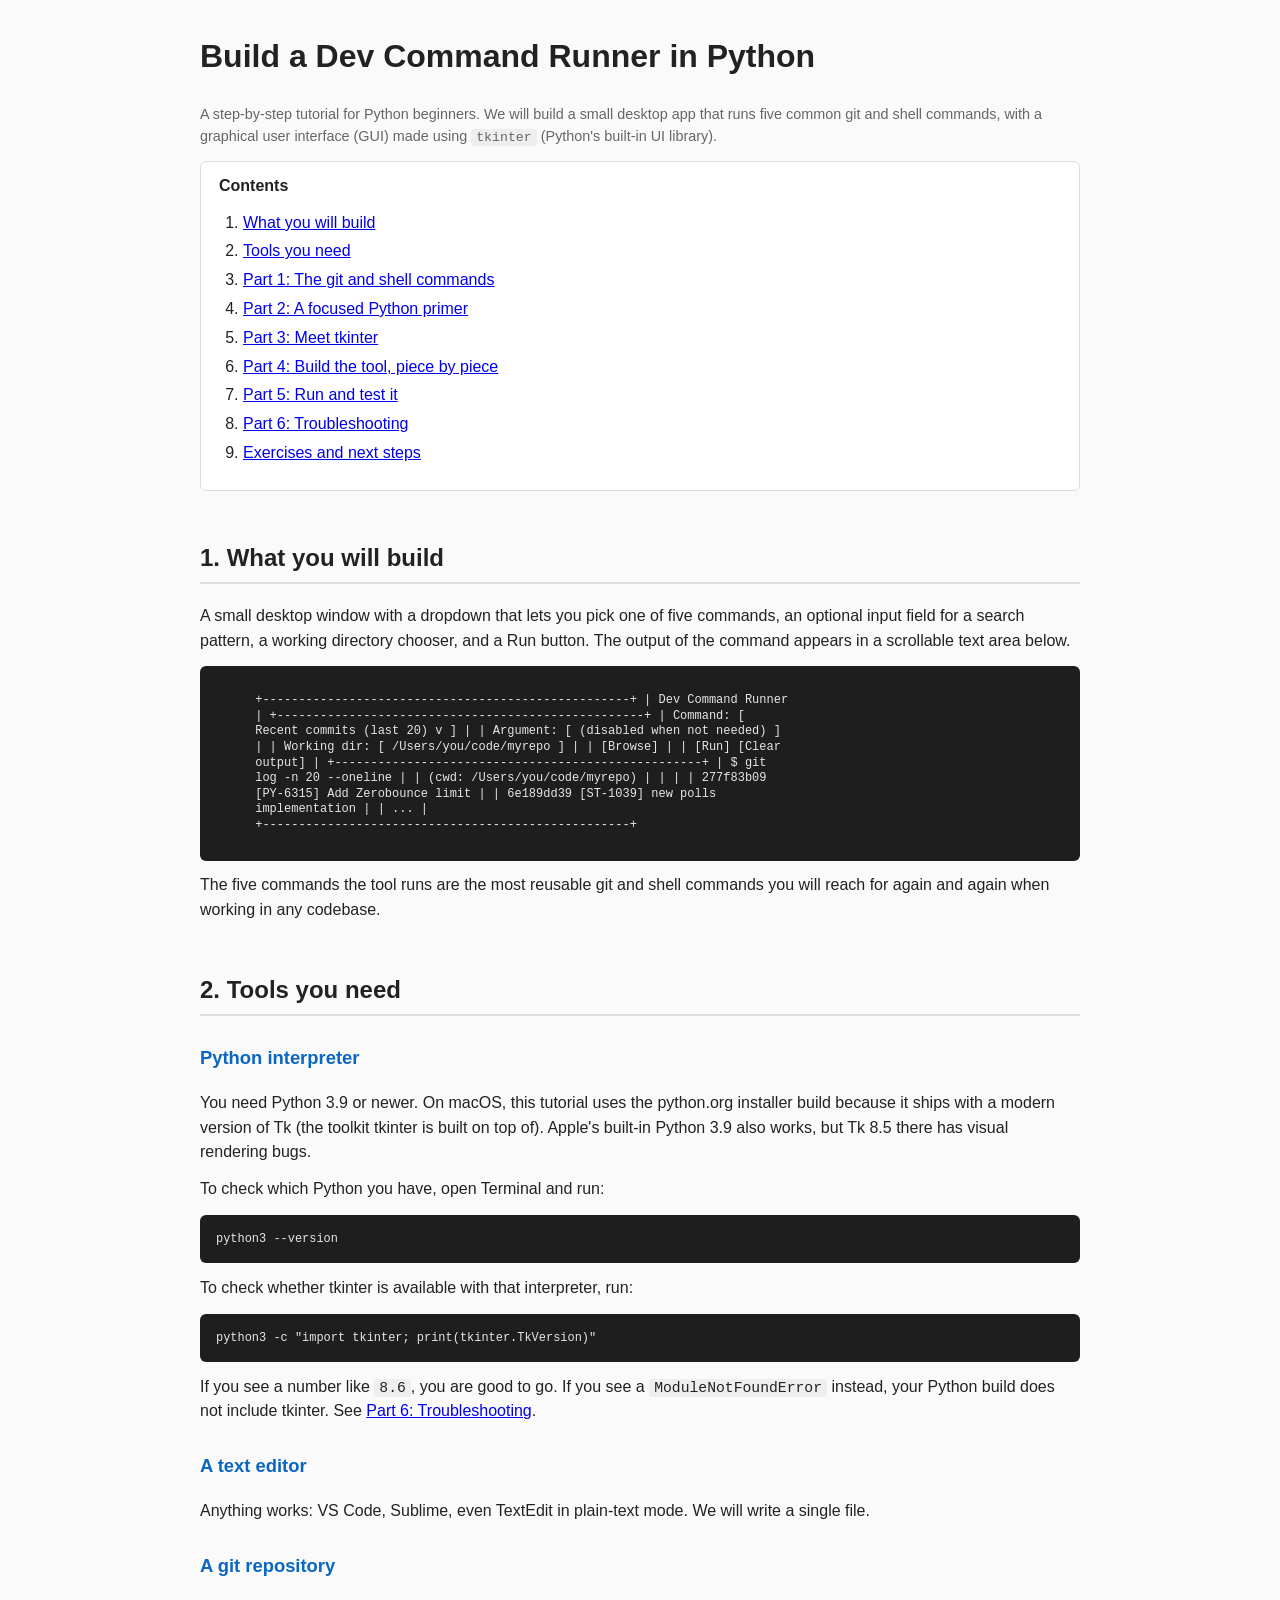
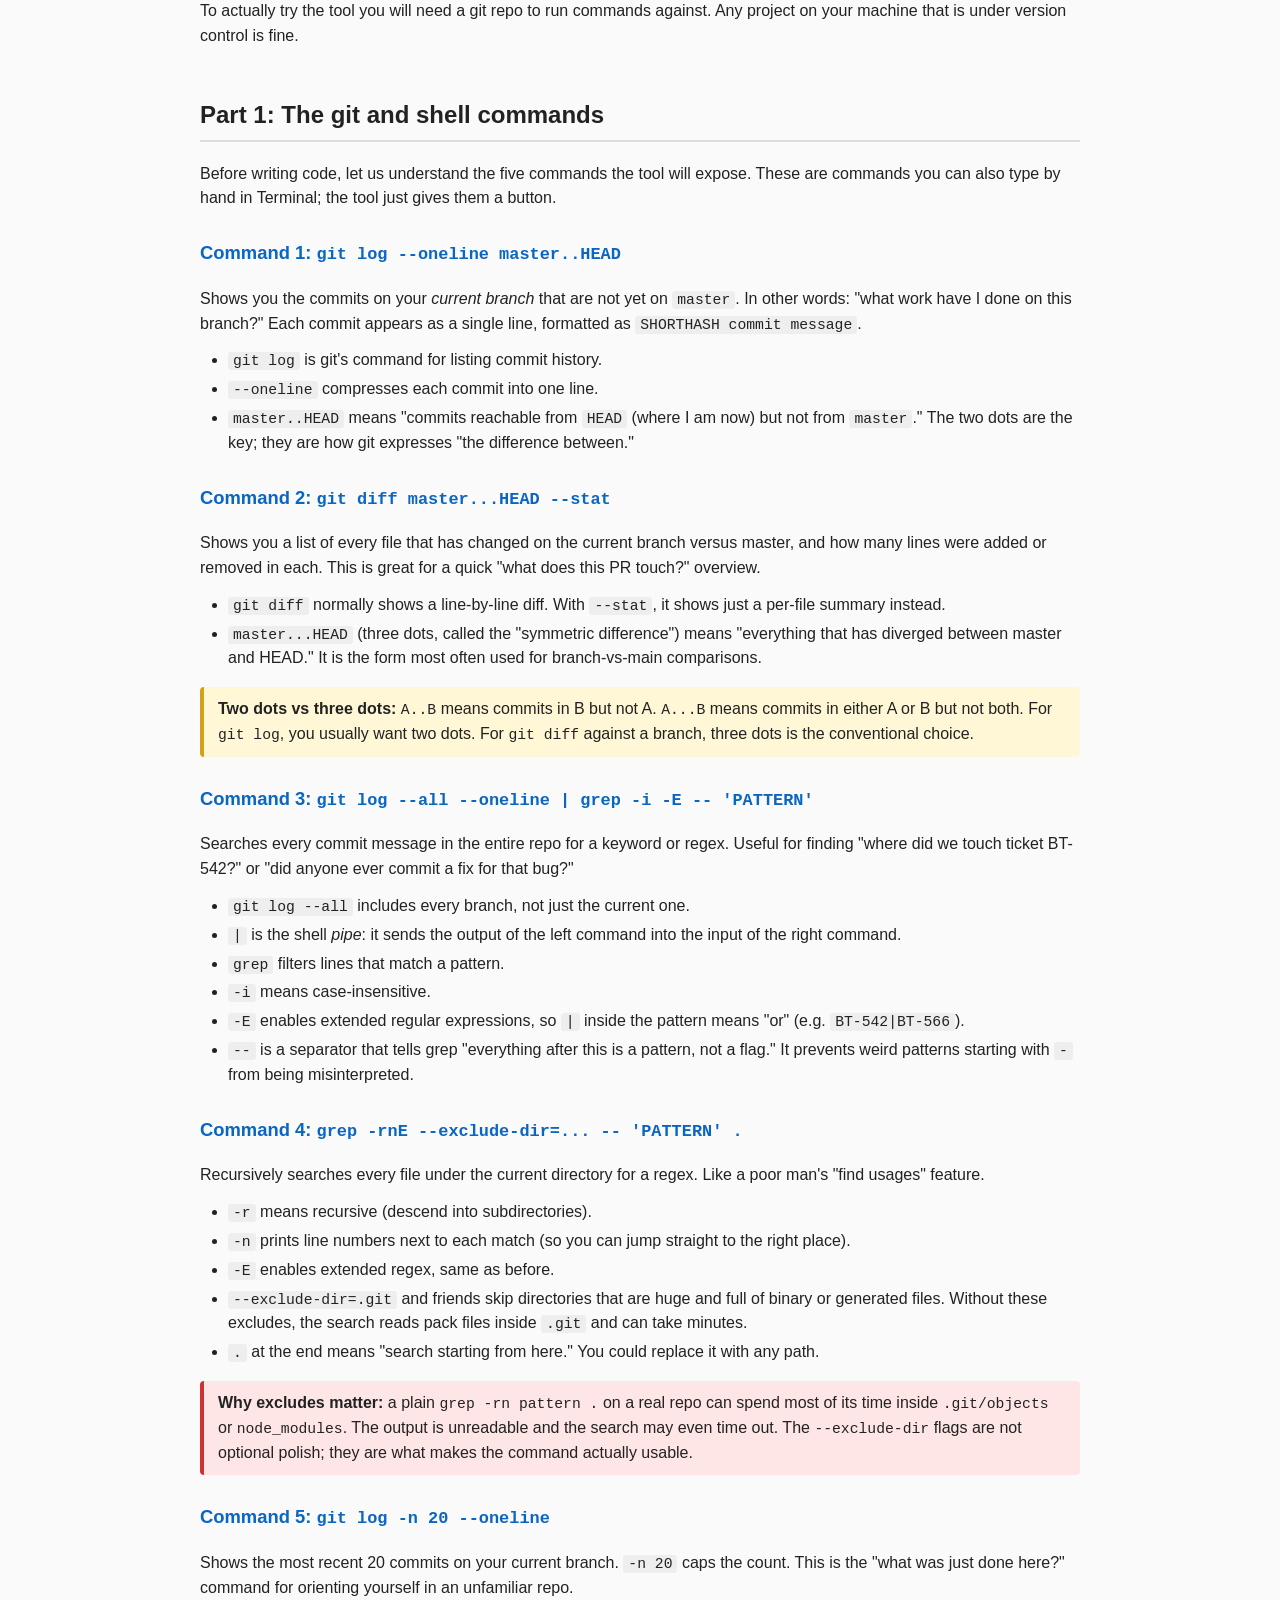
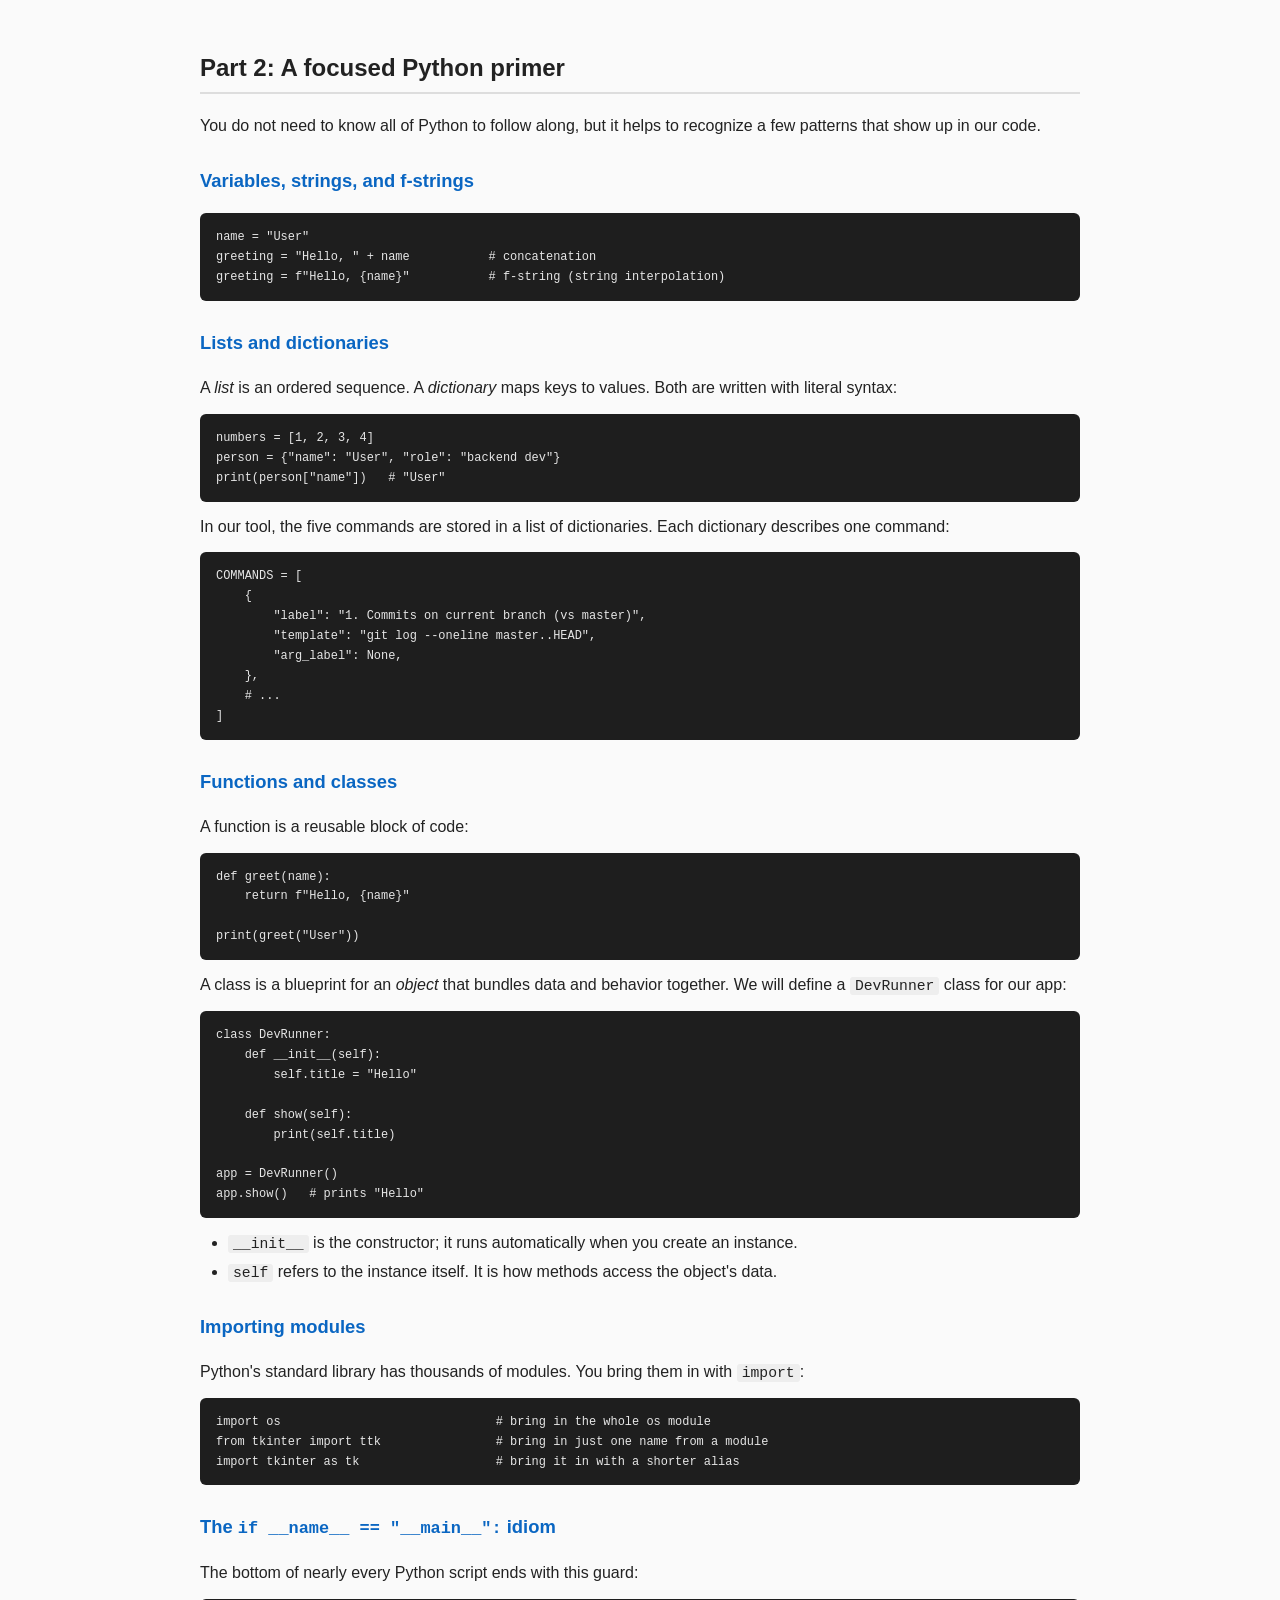
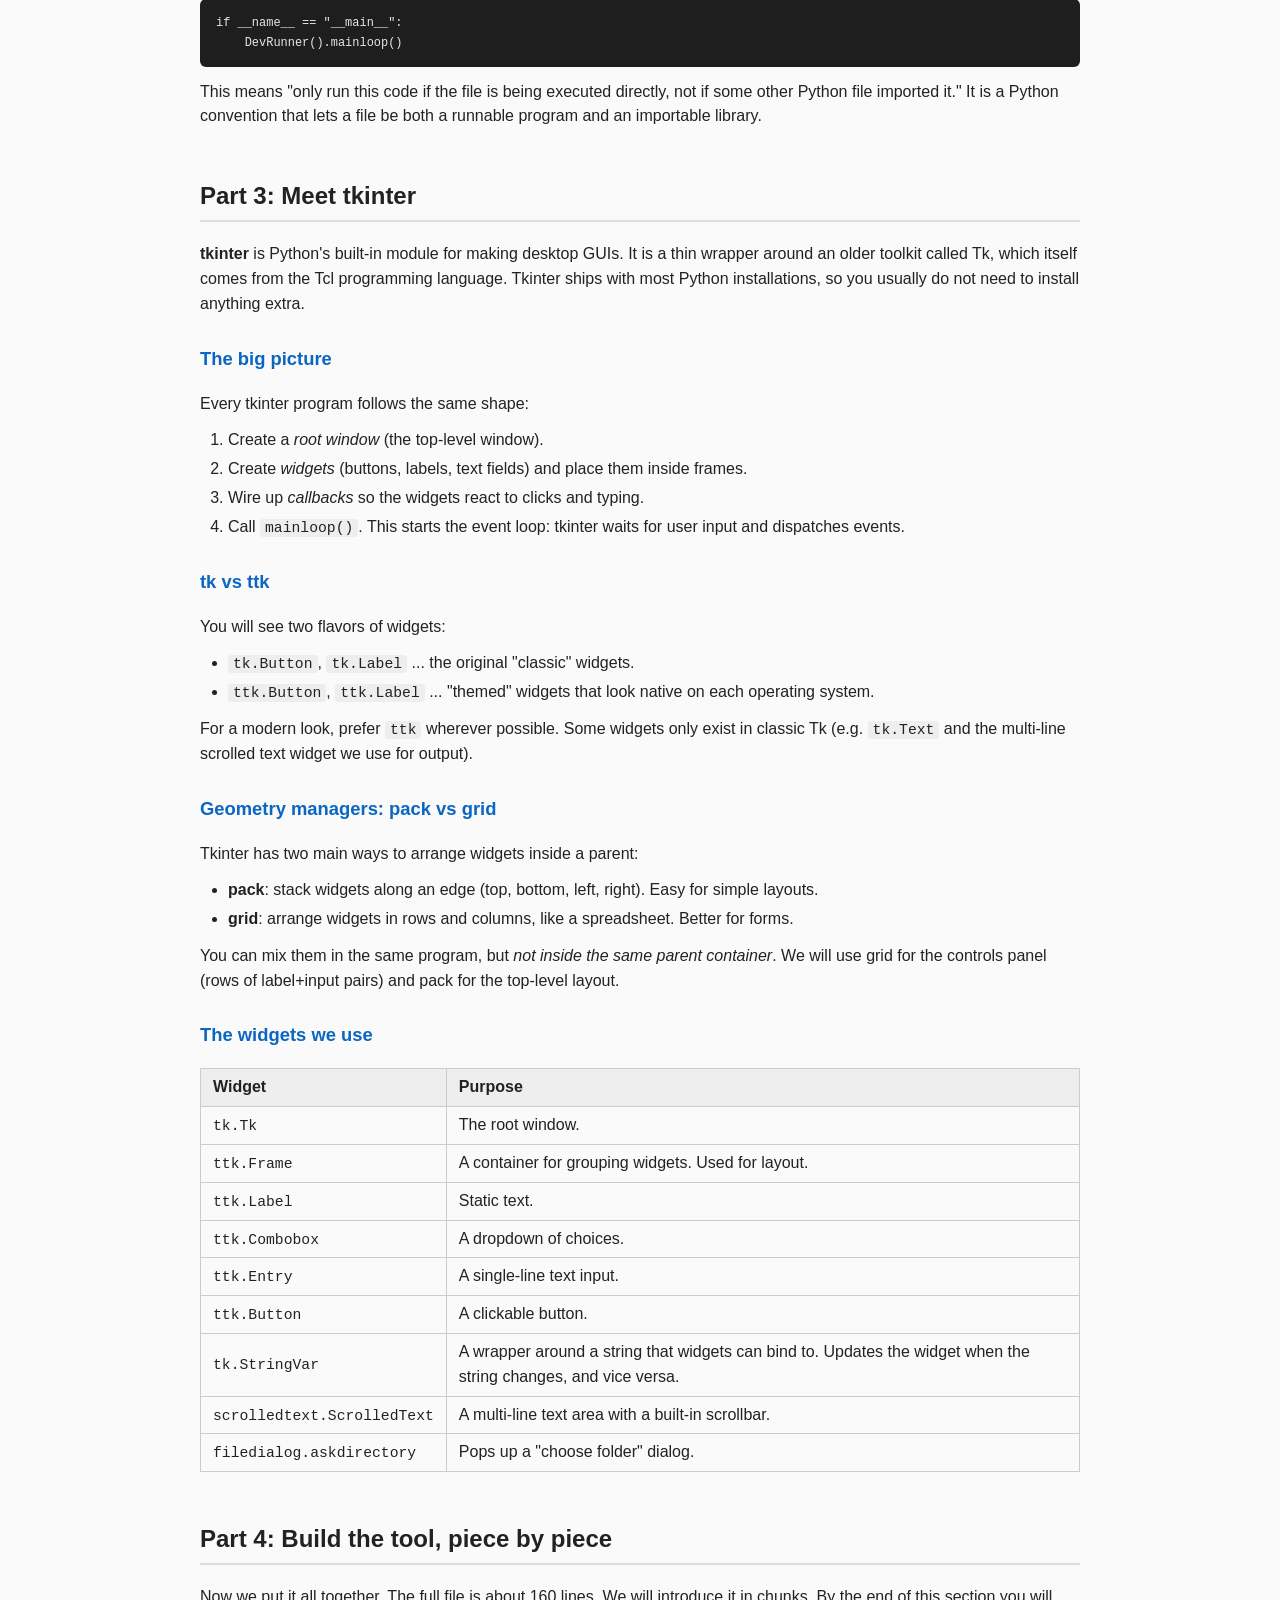
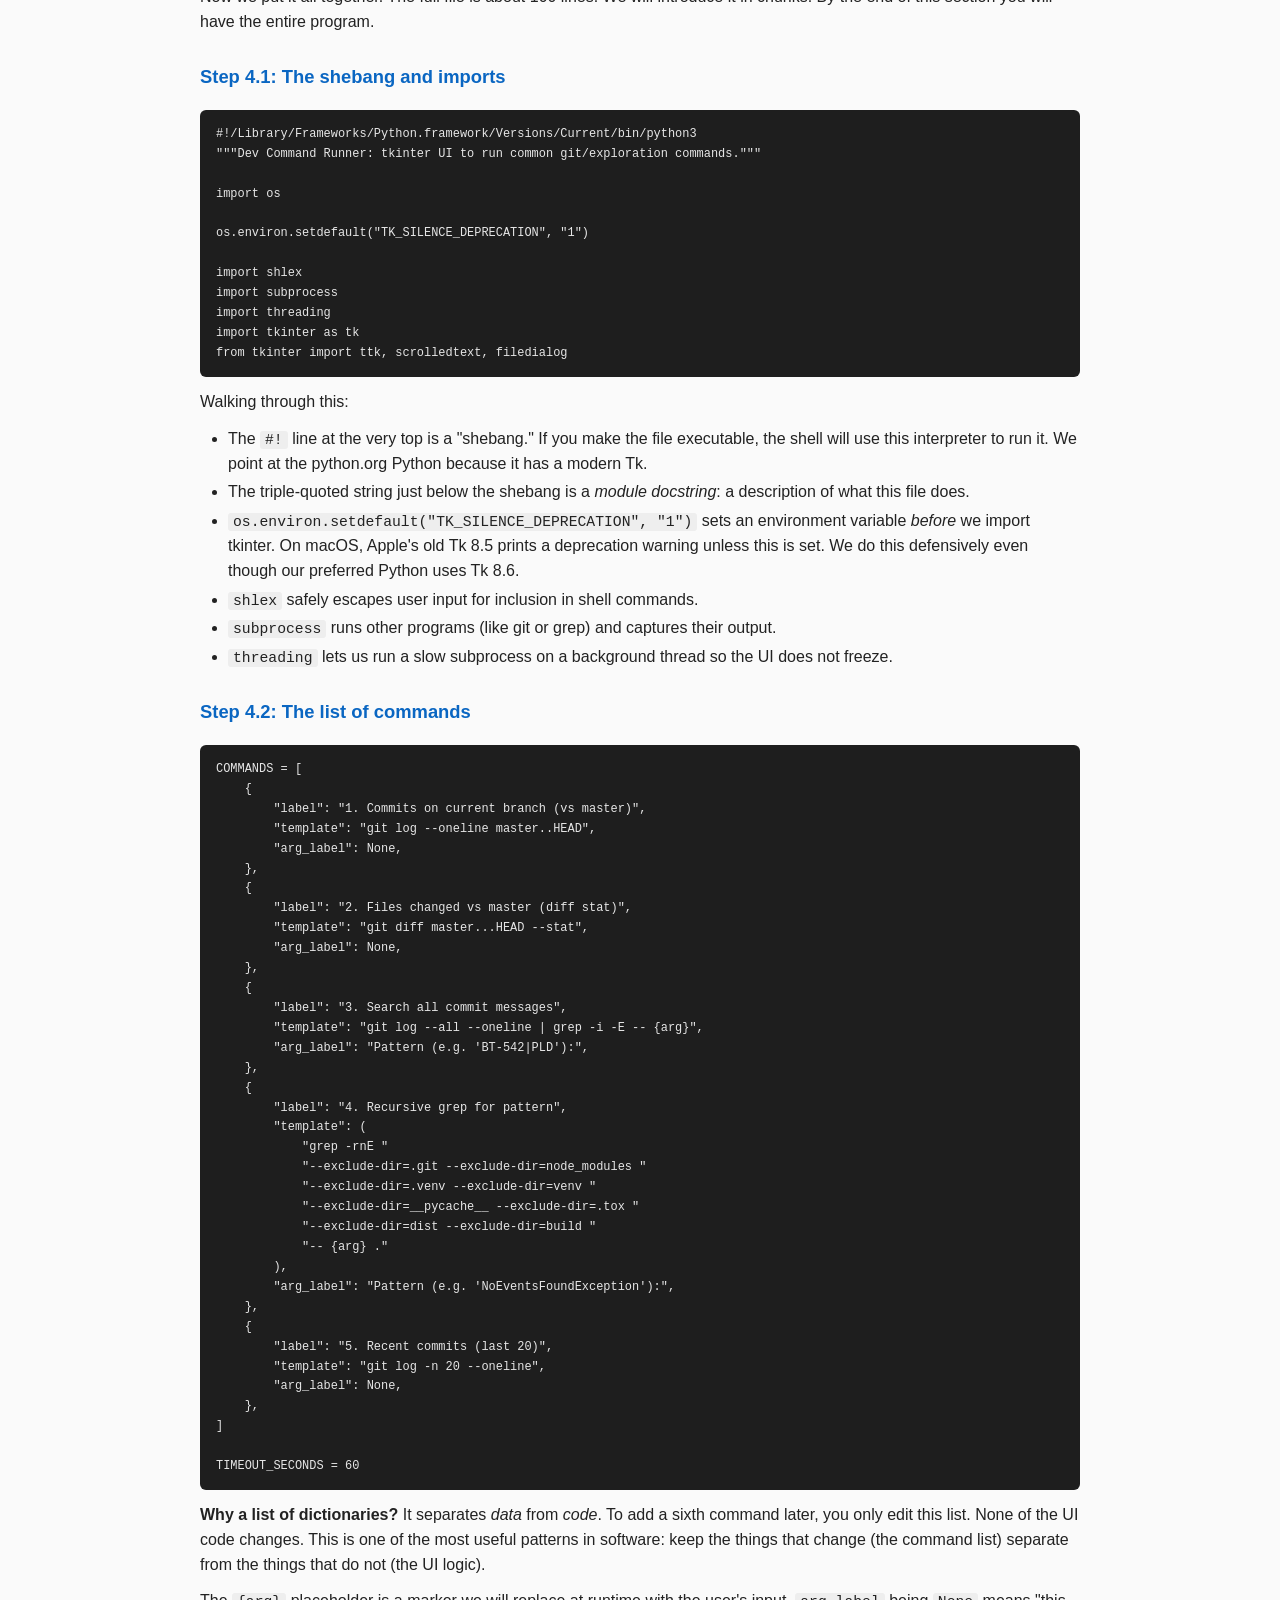
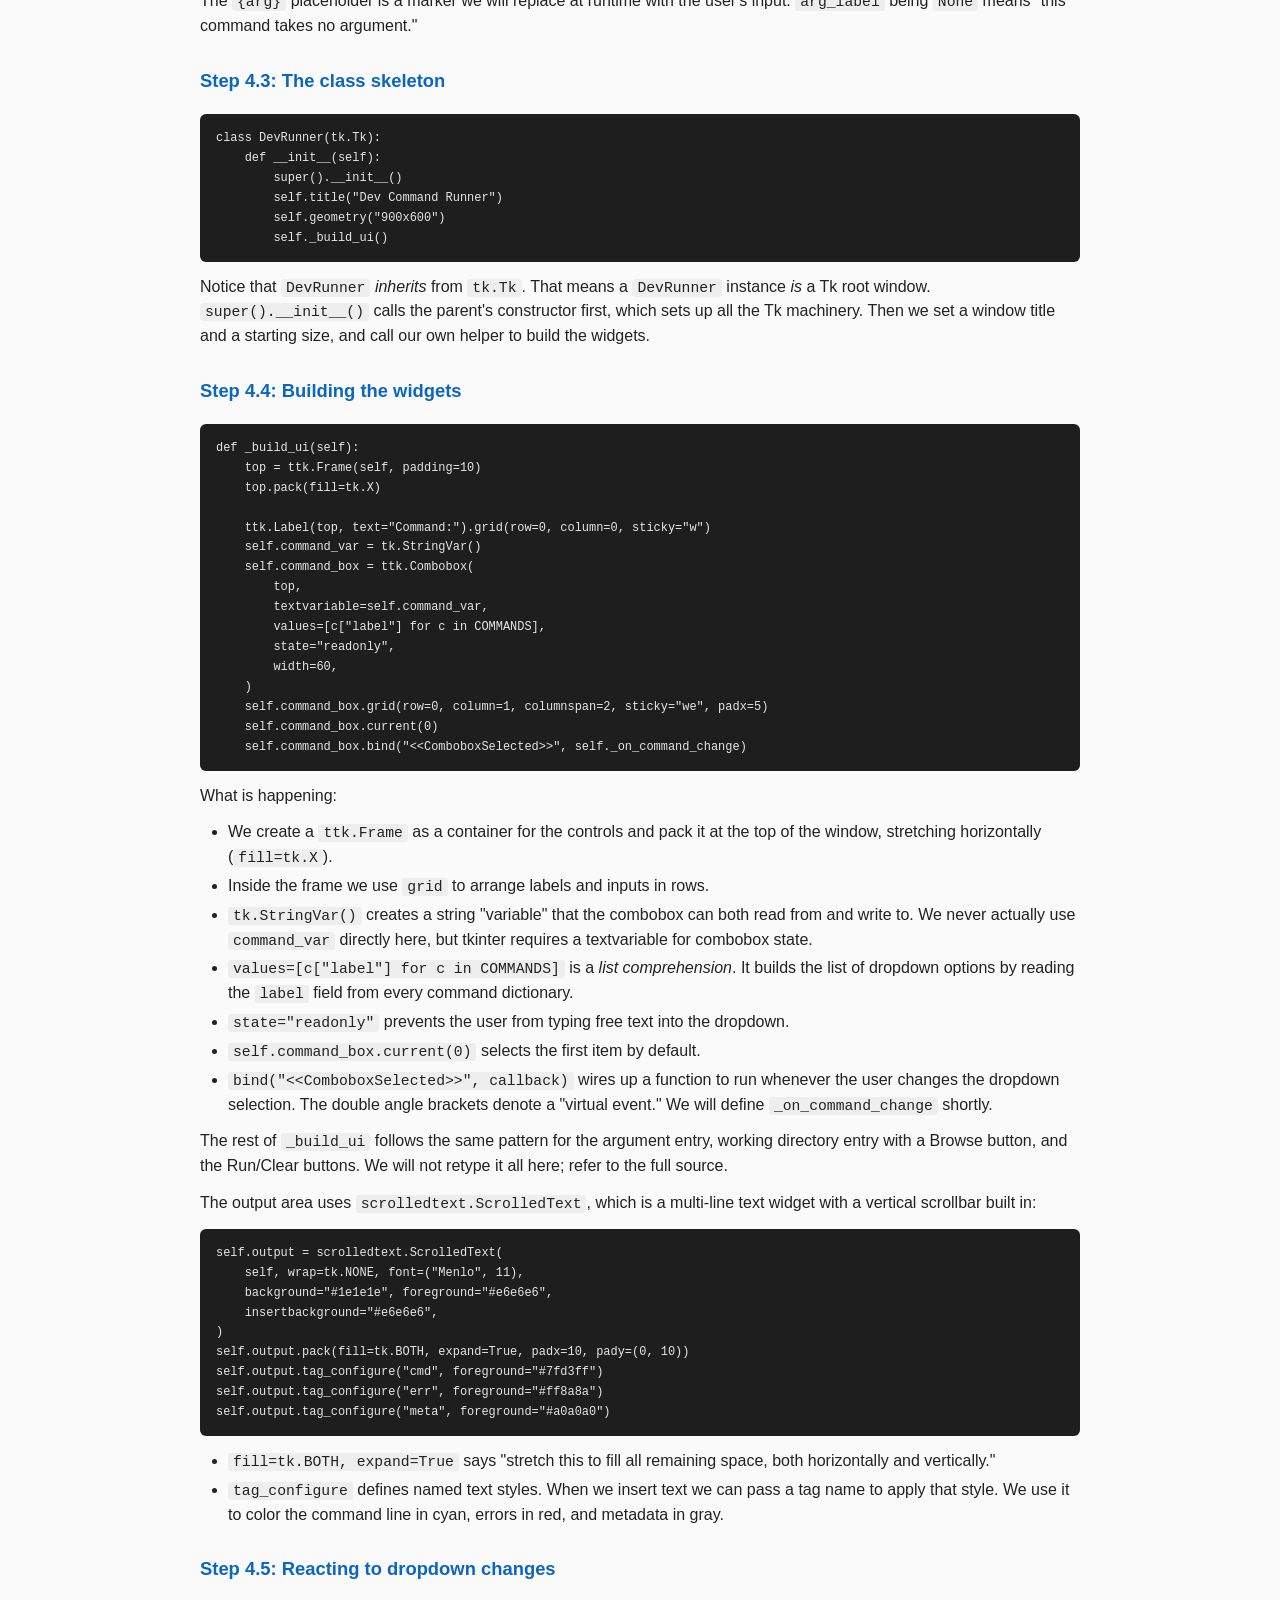
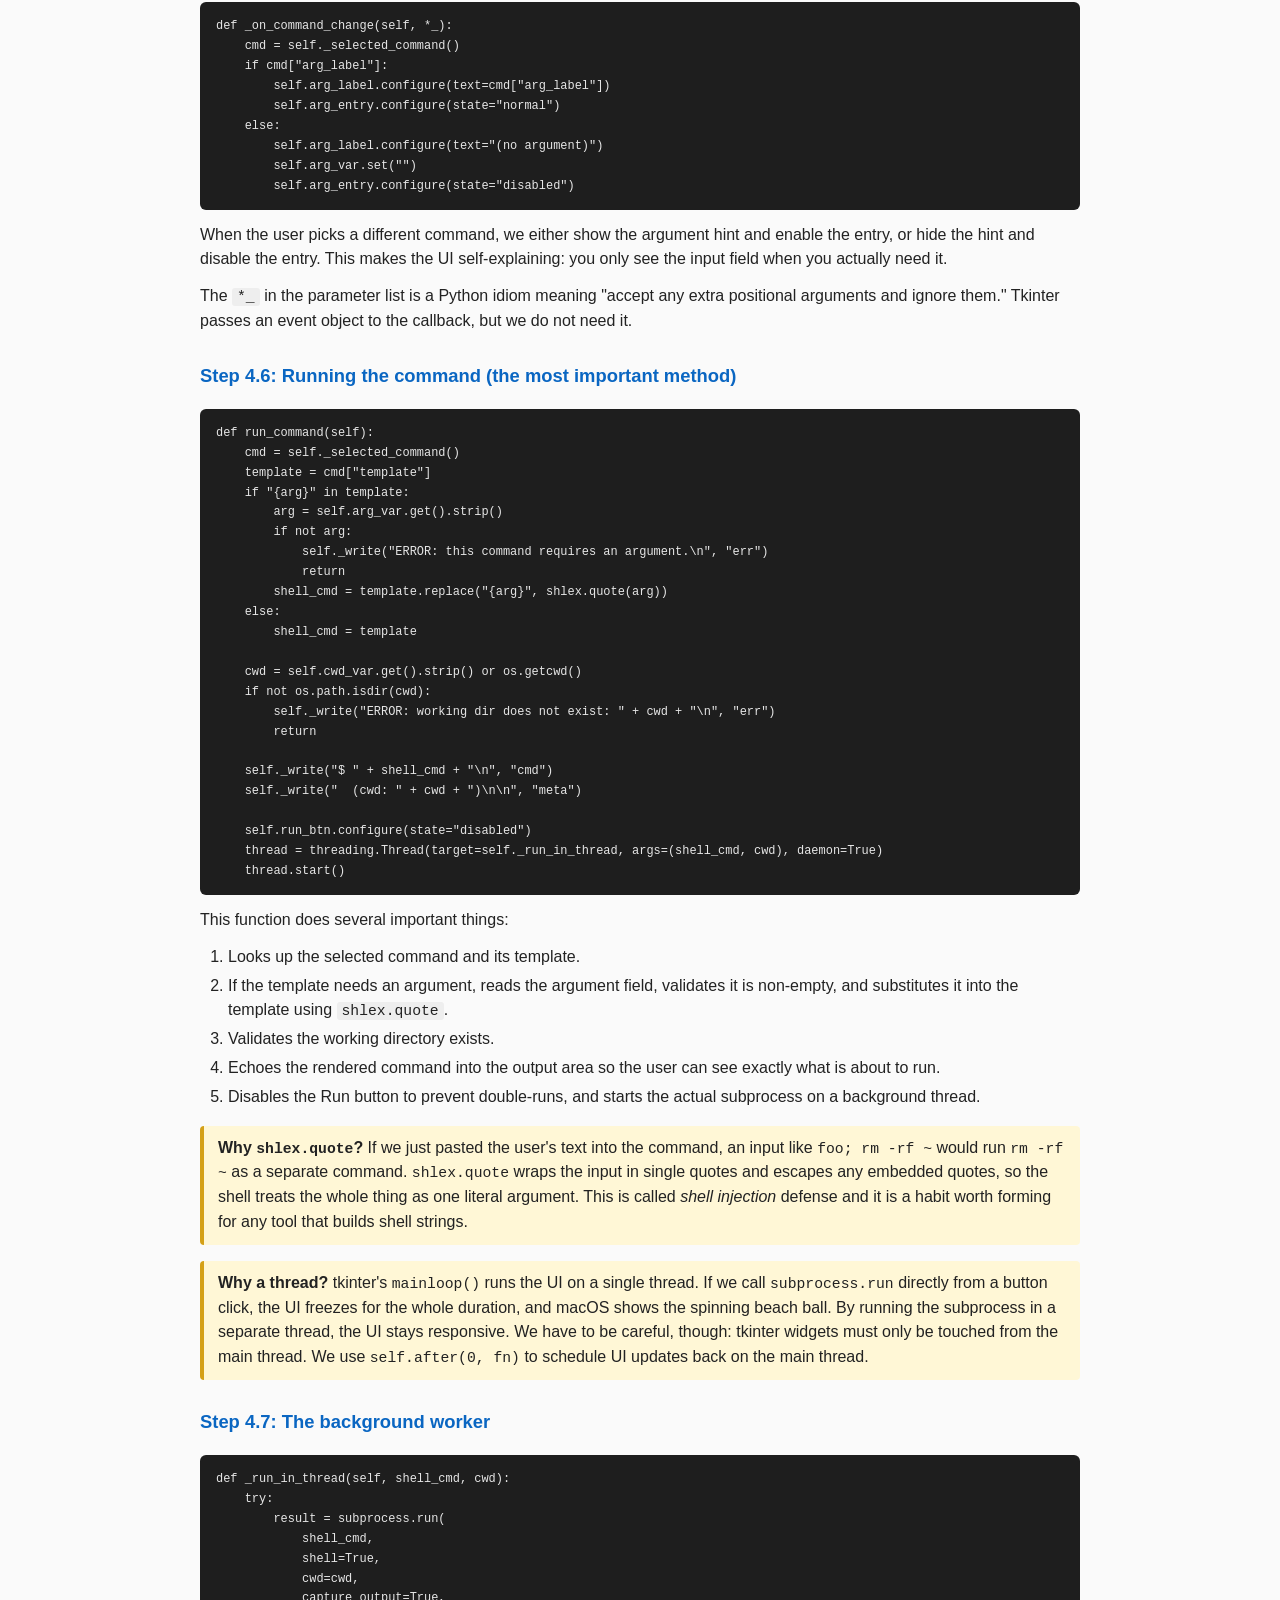
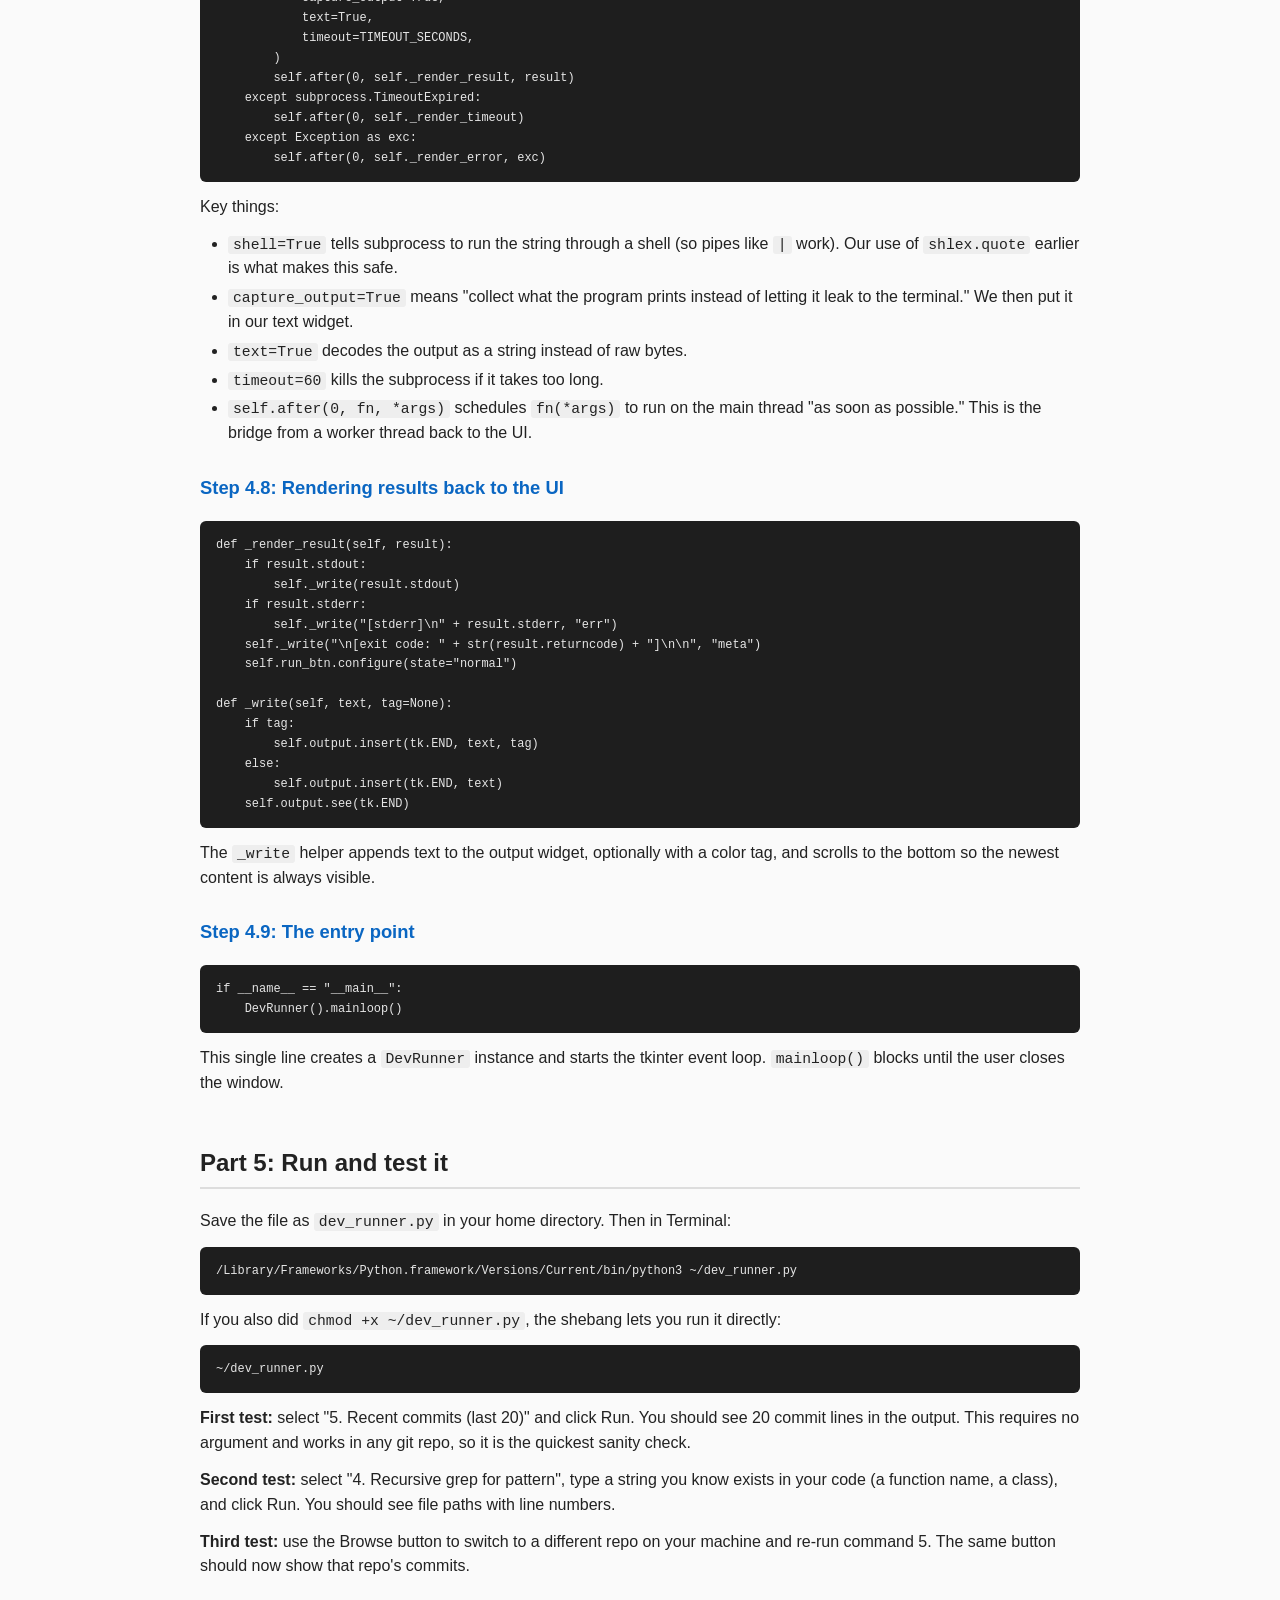
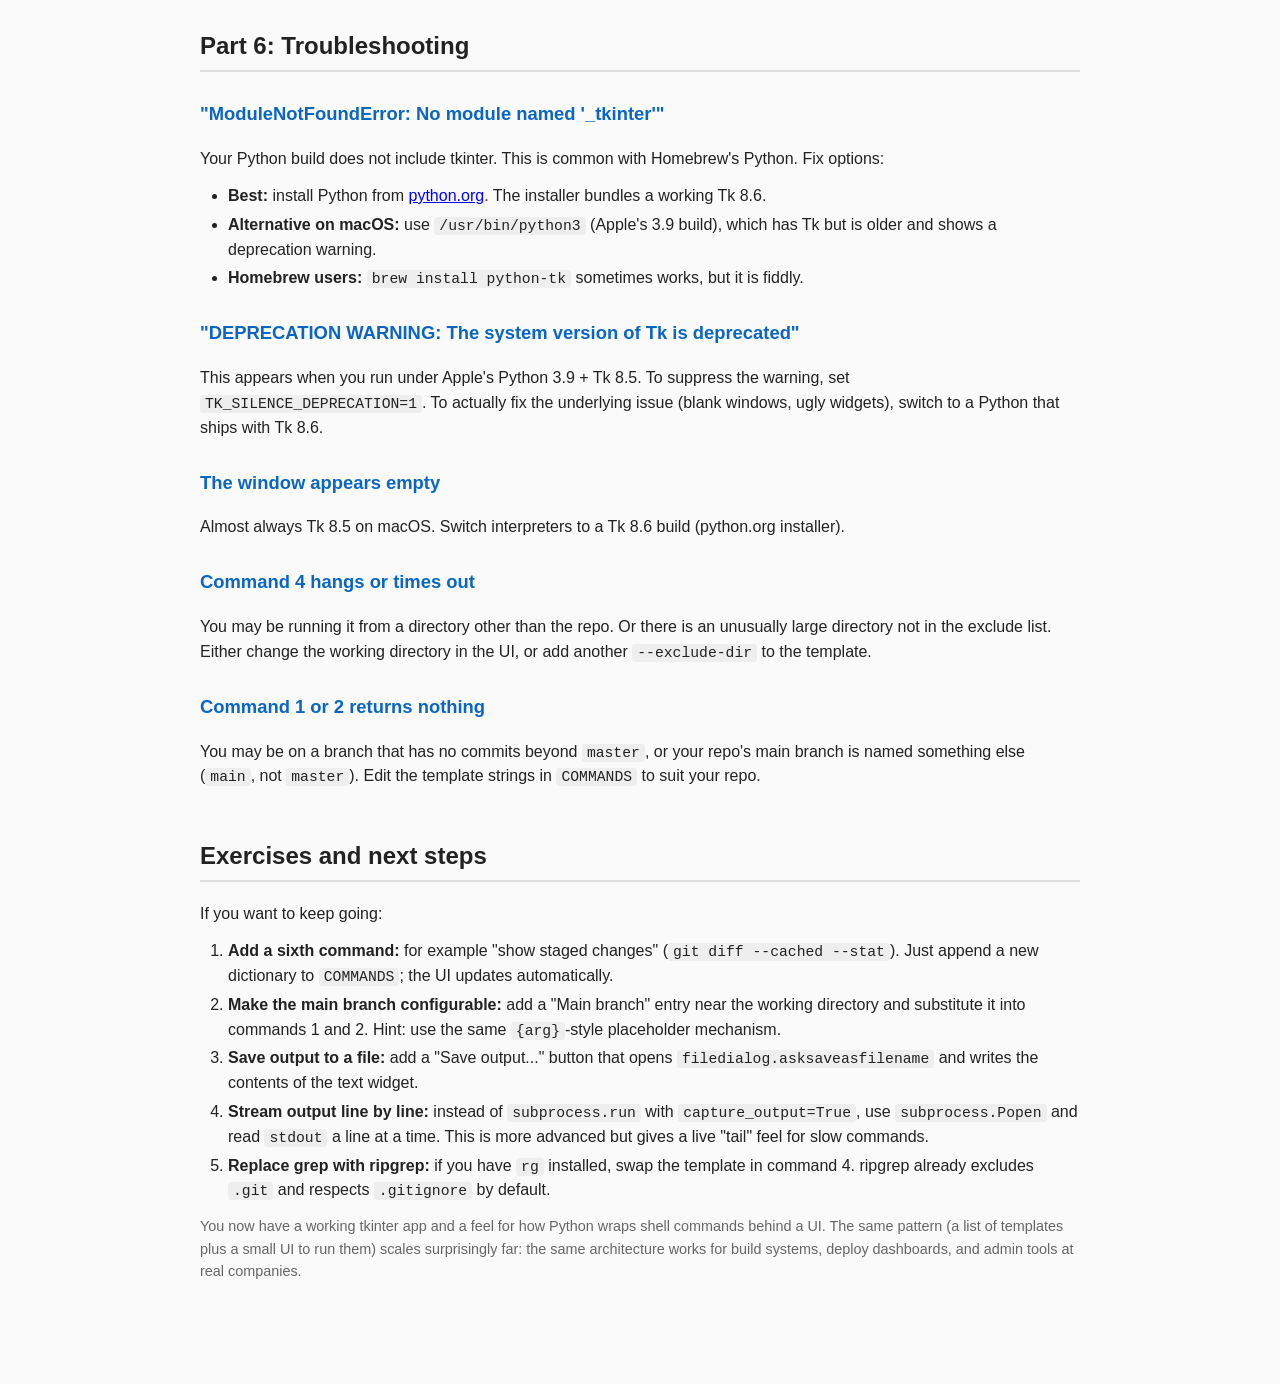
==== commit 0f928afc: "Remove name" ====
--- a/dev_runner_tutorial.html
+++ b/dev_runner_tutorial.html
@@ -1,222 +1,368 @@
-<!DOCTYPE html>
+<!doctype html>
 <html lang="en">
-<head>
-<meta charset="utf-8">
-<title>Build a Dev Command Runner in Python (tkinter tutorial)</title>
-<style>
-  :root {
-    --bg: #fafafa;
-    --fg: #222;
-    --muted: #666;
-    --accent: #0a66c2;
-    --code-bg: #1e1e1e;
-    --code-fg: #e6e6e6;
-    --code-comment: #8aa9b8;
-    --code-keyword: #c084fc;
-    --code-string: #a3e635;
-    --callout-bg: #fff7d6;
-    --callout-border: #d4a017;
-    --warn-bg: #ffe6e6;
-    --warn-border: #cc3333;
-  }
-  body {
-    font-family: -apple-system, BlinkMacSystemFont, "Segoe UI", Roboto, sans-serif;
-    background: var(--bg);
-    color: var(--fg);
-    max-width: 880px;
-    margin: 0 auto;
-    padding: 32px 24px 96px;
-    line-height: 1.55;
-  }
-  h1 { font-size: 2em; margin-top: 0; }
-  h2 { font-size: 1.5em; border-bottom: 2px solid #ddd; padding-bottom: 6px; margin-top: 48px; }
-  h3 { font-size: 1.15em; margin-top: 28px; color: var(--accent); }
-  p { margin: 12px 0; }
-  ul, ol { margin: 12px 0; padding-left: 28px; }
-  li { margin: 4px 0; }
-  pre {
-    background: var(--code-bg);
-    color: var(--code-fg);
-    padding: 14px 16px;
-    border-radius: 6px;
-    overflow-x: auto;
-    font-family: Menlo, Consolas, monospace;
-    font-size: 13px;
-    line-height: 1.5;
-  }
-  code { font-family: Menlo, Consolas, monospace; font-size: 0.92em; }
-  p code, li code { background: #eee; padding: 1px 5px; border-radius: 3px; }
-  .callout {
-    background: var(--callout-bg);
-    border-left: 4px solid var(--callout-border);
-    padding: 10px 14px;
-    margin: 16px 0;
-    border-radius: 4px;
-  }
-  .warn {
-    background: var(--warn-bg);
-    border-left: 4px solid var(--warn-border);
-    padding: 10px 14px;
-    margin: 16px 0;
-    border-radius: 4px;
-  }
-  .toc {
-    background: #fff;
-    border: 1px solid #ddd;
-    padding: 12px 18px;
-    border-radius: 6px;
-  }
-  .toc ol { padding-left: 24px; }
-  kbd {
-    background: #eee;
-    border: 1px solid #ccc;
-    border-bottom-width: 2px;
-    border-radius: 3px;
-    padding: 1px 6px;
-    font-family: Menlo, Consolas, monospace;
-    font-size: 0.85em;
-  }
-  .ascii-diagram {
-    background: #1e1e1e;
-    color: #e6e6e6;
-    padding: 12px;
-    border-radius: 6px;
-    font-family: Menlo, Consolas, monospace;
-    font-size: 12px;
-    line-height: 1.3;
-    white-space: pre;
-    overflow-x: auto;
-  }
-  table { border-collapse: collapse; margin: 12px 0; }
-  th, td { border: 1px solid #ccc; padding: 6px 12px; text-align: left; }
-  th { background: #eee; }
-  .muted { color: var(--muted); font-size: 0.9em; }
-</style>
-</head>
-<body>
-
-<h1>Build a Dev Command Runner in Python</h1>
-<p class="muted">A step-by-step tutorial for Python beginners. We will build a small desktop app that runs five common git and shell commands, with a graphical user interface (GUI) made using <code>tkinter</code> (Python's built-in UI library).</p>
-
-<div class="toc">
-  <strong>Contents</strong>
-  <ol>
-    <li><a href="#what">What you will build</a></li>
-    <li><a href="#tools">Tools you need</a></li>
-    <li><a href="#git">Part 1: The git and shell commands</a></li>
-    <li><a href="#python">Part 2: A focused Python primer</a></li>
-    <li><a href="#tkinter">Part 3: Meet tkinter</a></li>
-    <li><a href="#build">Part 4: Build the tool, piece by piece</a></li>
-    <li><a href="#run">Part 5: Run and test it</a></li>
-    <li><a href="#troubleshoot">Part 6: Troubleshooting</a></li>
-    <li><a href="#exercises">Exercises and next steps</a></li>
-  </ol>
-</div>
-
-<h2 id="what">1. What you will build</h2>
-<p>A small desktop window with a dropdown that lets you pick one of five commands, an optional input field for a search pattern, a working directory chooser, and a Run button. The output of the command appears in a scrollable text area below.</p>
-
-<div class="ascii-diagram">+---------------------------------------------------+
-| Dev Command Runner                                |
-+---------------------------------------------------+
-| Command:     [ Recent commits (last 20)      v ]  |
-| Argument:    [ (disabled when not needed)     ]  |
-| Working dir: [ /Users/you/code/myrepo         ]  |
-|                                       [Browse]   |
-| [Run]  [Clear output]                            |
-+---------------------------------------------------+
-| $ git log -n 20 --oneline                         |
-| (cwd: /Users/you/code/myrepo)                     |
-|                                                   |
-| 277f83b09 [PY-6315] Add Zerobounce limit          |
-| 6e189dd39 [ST-1039] new polls implementation      |
-| ...                                               |
-+---------------------------------------------------+</div>
-
-<p>The five commands the tool runs are the most reusable git and shell commands you will reach for again and again when working in any codebase.</p>
-
-<h2 id="tools">2. Tools you need</h2>
-
-<h3>Python interpreter</h3>
-<p>You need Python 3.9 or newer. On macOS, this tutorial uses the python.org installer build because it ships with a modern version of Tk (the toolkit tkinter is built on top of). Apple's built-in Python 3.9 also works, but Tk 8.5 there has visual rendering bugs.</p>
-
-<p>To check which Python you have, open Terminal and run:</p>
-<pre><code>python3 --version</code></pre>
-
-<p>To check whether tkinter is available with that interpreter, run:</p>
-<pre><code>python3 -c "import tkinter; print(tkinter.TkVersion)"</code></pre>
-<p>If you see a number like <code>8.6</code>, you are good to go. If you see a <code>ModuleNotFoundError</code> instead, your Python build does not include tkinter. See <a href="#troubleshoot">Part 6: Troubleshooting</a>.</p>
-
-<h3>A text editor</h3>
-<p>Anything works: VS Code, Sublime, even TextEdit in plain-text mode. We will write a single file.</p>
-
-<h3>A git repository</h3>
-<p>To actually try the tool you will need a git repo to run commands against. Any project on your machine that is under version control is fine.</p>
-
-<h2 id="git">Part 1: The git and shell commands</h2>
-<p>Before writing code, let us understand the five commands the tool will expose. These are commands you can also type by hand in Terminal; the tool just gives them a button.</p>
-
-<h3>Command 1: <code>git log --oneline master..HEAD</code></h3>
-<p>Shows you the commits on your <em>current branch</em> that are not yet on <code>master</code>. In other words: "what work have I done on this branch?" Each commit appears as a single line, formatted as <code>SHORTHASH commit message</code>.</p>
-<ul>
-  <li><code>git log</code> is git's command for listing commit history.</li>
-  <li><code>--oneline</code> compresses each commit into one line.</li>
-  <li><code>master..HEAD</code> means "commits reachable from <code>HEAD</code> (where I am now) but not from <code>master</code>." The two dots are the key; they are how git expresses "the difference between."</li>
-</ul>
-
-<h3>Command 2: <code>git diff master...HEAD --stat</code></h3>
-<p>Shows you a list of every file that has changed on the current branch versus master, and how many lines were added or removed in each. This is great for a quick "what does this PR touch?" overview.</p>
-<ul>
-  <li><code>git diff</code> normally shows a line-by-line diff. With <code>--stat</code>, it shows just a per-file summary instead.</li>
-  <li><code>master...HEAD</code> (three dots, called the "symmetric difference") means "everything that has diverged between master and HEAD." It is the form most often used for branch-vs-main comparisons.</li>
-</ul>
-<div class="callout">
-<strong>Two dots vs three dots:</strong> <code>A..B</code> means commits in B but not A. <code>A...B</code> means commits in either A or B but not both. For <code>git log</code>, you usually want two dots. For <code>git diff</code> against a branch, three dots is the conventional choice.
-</div>
-
-<h3>Command 3: <code>git log --all --oneline | grep -i -E -- 'PATTERN'</code></h3>
-<p>Searches every commit message in the entire repo for a keyword or regex. Useful for finding "where did we touch ticket BT-542?" or "did anyone ever commit a fix for that bug?"</p>
-<ul>
-  <li><code>git log --all</code> includes every branch, not just the current one.</li>
-  <li><code>|</code> is the shell <em>pipe</em>: it sends the output of the left command into the input of the right command.</li>
-  <li><code>grep</code> filters lines that match a pattern.</li>
-  <li><code>-i</code> means case-insensitive.</li>
-  <li><code>-E</code> enables extended regular expressions, so <code>|</code> inside the pattern means "or" (e.g. <code>BT-542|BT-566</code>).</li>
-  <li><code>--</code> is a separator that tells grep "everything after this is a pattern, not a flag." It prevents weird patterns starting with <code>-</code> from being misinterpreted.</li>
-</ul>
-
-<h3>Command 4: <code>grep -rnE --exclude-dir=... -- 'PATTERN' .</code></h3>
-<p>Recursively searches every file under the current directory for a regex. Like a poor man's "find usages" feature.</p>
-<ul>
-  <li><code>-r</code> means recursive (descend into subdirectories).</li>
-  <li><code>-n</code> prints line numbers next to each match (so you can jump straight to the right place).</li>
-  <li><code>-E</code> enables extended regex, same as before.</li>
-  <li><code>--exclude-dir=.git</code> and friends skip directories that are huge and full of binary or generated files. Without these excludes, the search reads pack files inside <code>.git</code> and can take minutes.</li>
-  <li><code>.</code> at the end means "search starting from here." You could replace it with any path.</li>
-</ul>
-<div class="warn">
-<strong>Why excludes matter:</strong> a plain <code>grep -rn pattern .</code> on a real repo can spend most of its time inside <code>.git/objects</code> or <code>node_modules</code>. The output is unreadable and the search may even time out. The <code>--exclude-dir</code> flags are not optional polish; they are what makes the command actually usable.
-</div>
-
-<h3>Command 5: <code>git log -n 20 --oneline</code></h3>
-<p>Shows the most recent 20 commits on your current branch. <code>-n 20</code> caps the count. This is the "what was just done here?" command for orienting yourself in an unfamiliar repo.</p>
-
-<h2 id="python">Part 2: A focused Python primer</h2>
-<p>You do not need to know all of Python to follow along, but it helps to recognize a few patterns that show up in our code.</p>
-
-<h3>Variables, strings, and f-strings</h3>
-<pre><code>name = "Fran"
+  <head>
+    <meta charset="utf-8" />
+    <title>Build a Dev Command Runner in Python (tkinter tutorial)</title>
+    <style>
+      :root {
+        --bg: #fafafa;
+        --fg: #222;
+        --muted: #666;
+        --accent: #0a66c2;
+        --code-bg: #1e1e1e;
+        --code-fg: #e6e6e6;
+        --code-comment: #8aa9b8;
+        --code-keyword: #c084fc;
+        --code-string: #a3e635;
+        --callout-bg: #fff7d6;
+        --callout-border: #d4a017;
+        --warn-bg: #ffe6e6;
+        --warn-border: #cc3333;
+      }
+      body {
+        font-family:
+          -apple-system, BlinkMacSystemFont, "Segoe UI", Roboto, sans-serif;
+        background: var(--bg);
+        color: var(--fg);
+        max-width: 880px;
+        margin: 0 auto;
+        padding: 32px 24px 96px;
+        line-height: 1.55;
+      }
+      h1 {
+        font-size: 2em;
+        margin-top: 0;
+      }
+      h2 {
+        font-size: 1.5em;
+        border-bottom: 2px solid #ddd;
+        padding-bottom: 6px;
+        margin-top: 48px;
+      }
+      h3 {
+        font-size: 1.15em;
+        margin-top: 28px;
+        color: var(--accent);
+      }
+      p {
+        margin: 12px 0;
+      }
+      ul,
+      ol {
+        margin: 12px 0;
+        padding-left: 28px;
+      }
+      li {
+        margin: 4px 0;
+      }
+      pre {
+        background: var(--code-bg);
+        color: var(--code-fg);
+        padding: 14px 16px;
+        border-radius: 6px;
+        overflow-x: auto;
+        font-family: Menlo, Consolas, monospace;
+        font-size: 13px;
+        line-height: 1.5;
+      }
+      code {
+        font-family: Menlo, Consolas, monospace;
+        font-size: 0.92em;
+      }
+      p code,
+      li code {
+        background: #eee;
+        padding: 1px 5px;
+        border-radius: 3px;
+      }
+      .callout {
+        background: var(--callout-bg);
+        border-left: 4px solid var(--callout-border);
+        padding: 10px 14px;
+        margin: 16px 0;
+        border-radius: 4px;
+      }
+      .warn {
+        background: var(--warn-bg);
+        border-left: 4px solid var(--warn-border);
+        padding: 10px 14px;
+        margin: 16px 0;
+        border-radius: 4px;
+      }
+      .toc {
+        background: #fff;
+        border: 1px solid #ddd;
+        padding: 12px 18px;
+        border-radius: 6px;
+      }
+      .toc ol {
+        padding-left: 24px;
+      }
+      kbd {
+        background: #eee;
+        border: 1px solid #ccc;
+        border-bottom-width: 2px;
+        border-radius: 3px;
+        padding: 1px 6px;
+        font-family: Menlo, Consolas, monospace;
+        font-size: 0.85em;
+      }
+      .ascii-diagram {
+        background: #1e1e1e;
+        color: #e6e6e6;
+        padding: 12px;
+        border-radius: 6px;
+        font-family: Menlo, Consolas, monospace;
+        font-size: 12px;
+        line-height: 1.3;
+        white-space: pre;
+        overflow-x: auto;
+      }
+      table {
+        border-collapse: collapse;
+        margin: 12px 0;
+      }
+      th,
+      td {
+        border: 1px solid #ccc;
+        padding: 6px 12px;
+        text-align: left;
+      }
+      th {
+        background: #eee;
+      }
+      .muted {
+        color: var(--muted);
+        font-size: 0.9em;
+      }
+    </style>
+  </head>
+  <body>
+    <h1>Build a Dev Command Runner in Python</h1>
+    <p class="muted">
+      A step-by-step tutorial for Python beginners. We will build a small
+      desktop app that runs five common git and shell commands, with a graphical
+      user interface (GUI) made using <code>tkinter</code> (Python's built-in UI
+      library).
+    </p>
+
+    <div class="toc">
+      <strong>Contents</strong>
+      <ol>
+        <li><a href="#what">What you will build</a></li>
+        <li><a href="#tools">Tools you need</a></li>
+        <li><a href="#git">Part 1: The git and shell commands</a></li>
+        <li><a href="#python">Part 2: A focused Python primer</a></li>
+        <li><a href="#tkinter">Part 3: Meet tkinter</a></li>
+        <li><a href="#build">Part 4: Build the tool, piece by piece</a></li>
+        <li><a href="#run">Part 5: Run and test it</a></li>
+        <li><a href="#troubleshoot">Part 6: Troubleshooting</a></li>
+        <li><a href="#exercises">Exercises and next steps</a></li>
+      </ol>
+    </div>
+
+    <h2 id="what">1. What you will build</h2>
+    <p>
+      A small desktop window with a dropdown that lets you pick one of five
+      commands, an optional input field for a search pattern, a working
+      directory chooser, and a Run button. The output of the command appears in
+      a scrollable text area below.
+    </p>
+
+    <div class="ascii-diagram">
+      +---------------------------------------------------+ | Dev Command Runner
+      | +---------------------------------------------------+ | Command: [
+      Recent commits (last 20) v ] | | Argument: [ (disabled when not needed) ]
+      | | Working dir: [ /Users/you/code/myrepo ] | | [Browse] | | [Run] [Clear
+      output] | +---------------------------------------------------+ | $ git
+      log -n 20 --oneline | | (cwd: /Users/you/code/myrepo) | | | | 277f83b09
+      [PY-6315] Add Zerobounce limit | | 6e189dd39 [ST-1039] new polls
+      implementation | | ... |
+      +---------------------------------------------------+
+    </div>
+
+    <p>
+      The five commands the tool runs are the most reusable git and shell
+      commands you will reach for again and again when working in any codebase.
+    </p>
+
+    <h2 id="tools">2. Tools you need</h2>
+
+    <h3>Python interpreter</h3>
+    <p>
+      You need Python 3.9 or newer. On macOS, this tutorial uses the python.org
+      installer build because it ships with a modern version of Tk (the toolkit
+      tkinter is built on top of). Apple's built-in Python 3.9 also works, but
+      Tk 8.5 there has visual rendering bugs.
+    </p>
+
+    <p>To check which Python you have, open Terminal and run:</p>
+    <pre><code>python3 --version</code></pre>
+
+    <p>To check whether tkinter is available with that interpreter, run:</p>
+    <pre><code>python3 -c "import tkinter; print(tkinter.TkVersion)"</code></pre>
+    <p>
+      If you see a number like <code>8.6</code>, you are good to go. If you see
+      a <code>ModuleNotFoundError</code> instead, your Python build does not
+      include tkinter. See <a href="#troubleshoot">Part 6: Troubleshooting</a>.
+    </p>
+
+    <h3>A text editor</h3>
+    <p>
+      Anything works: VS Code, Sublime, even TextEdit in plain-text mode. We
+      will write a single file.
+    </p>
+
+    <h3>A git repository</h3>
+    <p>
+      To actually try the tool you will need a git repo to run commands against.
+      Any project on your machine that is under version control is fine.
+    </p>
+
+    <h2 id="git">Part 1: The git and shell commands</h2>
+    <p>
+      Before writing code, let us understand the five commands the tool will
+      expose. These are commands you can also type by hand in Terminal; the tool
+      just gives them a button.
+    </p>
+
+    <h3>Command 1: <code>git log --oneline master..HEAD</code></h3>
+    <p>
+      Shows you the commits on your <em>current branch</em> that are not yet on
+      <code>master</code>. In other words: "what work have I done on this
+      branch?" Each commit appears as a single line, formatted as
+      <code>SHORTHASH commit message</code>.
+    </p>
+    <ul>
+      <li><code>git log</code> is git's command for listing commit history.</li>
+      <li><code>--oneline</code> compresses each commit into one line.</li>
+      <li>
+        <code>master..HEAD</code> means "commits reachable from
+        <code>HEAD</code> (where I am now) but not from <code>master</code>."
+        The two dots are the key; they are how git expresses "the difference
+        between."
+      </li>
+    </ul>
+
+    <h3>Command 2: <code>git diff master...HEAD --stat</code></h3>
+    <p>
+      Shows you a list of every file that has changed on the current branch
+      versus master, and how many lines were added or removed in each. This is
+      great for a quick "what does this PR touch?" overview.
+    </p>
+    <ul>
+      <li>
+        <code>git diff</code> normally shows a line-by-line diff. With
+        <code>--stat</code>, it shows just a per-file summary instead.
+      </li>
+      <li>
+        <code>master...HEAD</code> (three dots, called the "symmetric
+        difference") means "everything that has diverged between master and
+        HEAD." It is the form most often used for branch-vs-main comparisons.
+      </li>
+    </ul>
+    <div class="callout">
+      <strong>Two dots vs three dots:</strong> <code>A..B</code> means commits
+      in B but not A. <code>A...B</code> means commits in either A or B but not
+      both. For <code>git log</code>, you usually want two dots. For
+      <code>git diff</code> against a branch, three dots is the conventional
+      choice.
+    </div>
+
+    <h3>
+      Command 3: <code>git log --all --oneline | grep -i -E -- 'PATTERN'</code>
+    </h3>
+    <p>
+      Searches every commit message in the entire repo for a keyword or regex.
+      Useful for finding "where did we touch ticket BT-542?" or "did anyone ever
+      commit a fix for that bug?"
+    </p>
+    <ul>
+      <li>
+        <code>git log --all</code> includes every branch, not just the current
+        one.
+      </li>
+      <li>
+        <code>|</code> is the shell <em>pipe</em>: it sends the output of the
+        left command into the input of the right command.
+      </li>
+      <li><code>grep</code> filters lines that match a pattern.</li>
+      <li><code>-i</code> means case-insensitive.</li>
+      <li>
+        <code>-E</code> enables extended regular expressions, so
+        <code>|</code> inside the pattern means "or" (e.g.
+        <code>BT-542|BT-566</code>).
+      </li>
+      <li>
+        <code>--</code> is a separator that tells grep "everything after this is
+        a pattern, not a flag." It prevents weird patterns starting with
+        <code>-</code> from being misinterpreted.
+      </li>
+    </ul>
+
+    <h3>Command 4: <code>grep -rnE --exclude-dir=... -- 'PATTERN' .</code></h3>
+    <p>
+      Recursively searches every file under the current directory for a regex.
+      Like a poor man's "find usages" feature.
+    </p>
+    <ul>
+      <li><code>-r</code> means recursive (descend into subdirectories).</li>
+      <li>
+        <code>-n</code> prints line numbers next to each match (so you can jump
+        straight to the right place).
+      </li>
+      <li><code>-E</code> enables extended regex, same as before.</li>
+      <li>
+        <code>--exclude-dir=.git</code> and friends skip directories that are
+        huge and full of binary or generated files. Without these excludes, the
+        search reads pack files inside <code>.git</code> and can take minutes.
+      </li>
+      <li>
+        <code>.</code> at the end means "search starting from here." You could
+        replace it with any path.
+      </li>
+    </ul>
+    <div class="warn">
+      <strong>Why excludes matter:</strong> a plain
+      <code>grep -rn pattern .</code> on a real repo can spend most of its time
+      inside <code>.git/objects</code> or <code>node_modules</code>. The output
+      is unreadable and the search may even time out. The
+      <code>--exclude-dir</code> flags are not optional polish; they are what
+      makes the command actually usable.
+    </div>
+
+    <h3>Command 5: <code>git log -n 20 --oneline</code></h3>
+    <p>
+      Shows the most recent 20 commits on your current branch.
+      <code>-n 20</code> caps the count. This is the "what was just done here?"
+      command for orienting yourself in an unfamiliar repo.
+    </p>
+
+    <h2 id="python">Part 2: A focused Python primer</h2>
+    <p>
+      You do not need to know all of Python to follow along, but it helps to
+      recognize a few patterns that show up in our code.
+    </p>
+
+    <h3>Variables, strings, and f-strings</h3>
+    <pre><code>name = "User"
 greeting = "Hello, " + name           # concatenation
 greeting = f"Hello, {name}"           # f-string (string interpolation)</code></pre>
 
-<h3>Lists and dictionaries</h3>
-<p>A <em>list</em> is an ordered sequence. A <em>dictionary</em> maps keys to values. Both are written with literal syntax:</p>
-<pre><code>numbers = [1, 2, 3, 4]
-person = {"name": "Fran", "role": "backend dev"}
-print(person["name"])   # "Fran"</code></pre>
-
-<p>In our tool, the five commands are stored in a list of dictionaries. Each dictionary describes one command:</p>
-<pre><code>COMMANDS = [
+    <h3>Lists and dictionaries</h3>
+    <p>
+      A <em>list</em> is an ordered sequence. A <em>dictionary</em> maps keys to
+      values. Both are written with literal syntax:
+    </p>
+    <pre><code>numbers = [1, 2, 3, 4]
+person = {"name": "User", "role": "backend dev"}
+print(person["name"])   # "User"</code></pre>
+
+    <p>
+      In our tool, the five commands are stored in a list of dictionaries. Each
+      dictionary describes one command:
+    </p>
+    <pre><code>COMMANDS = [
     {
         "label": "1. Commits on current branch (vs master)",
         "template": "git log --oneline master..HEAD",
@@ -225,15 +371,19 @@
     # ...
 ]</code></pre>
 
-<h3>Functions and classes</h3>
-<p>A function is a reusable block of code:</p>
-<pre><code>def greet(name):
+    <h3>Functions and classes</h3>
+    <p>A function is a reusable block of code:</p>
+    <pre><code>def greet(name):
     return f"Hello, {name}"
 
-print(greet("Fran"))</code></pre>
-
-<p>A class is a blueprint for an <em>object</em> that bundles data and behavior together. We will define a <code>DevRunner</code> class for our app:</p>
-<pre><code>class DevRunner:
+print(greet("User"))</code></pre>
+
+    <p>
+      A class is a blueprint for an <em>object</em> that bundles data and
+      behavior together. We will define a <code>DevRunner</code> class for our
+      app:
+    </p>
+    <pre><code>class DevRunner:
     def __init__(self):
         self.title = "Hello"
 
@@ -242,70 +392,154 @@
 
 app = DevRunner()
 app.show()   # prints "Hello"</code></pre>
-<ul>
-  <li><code>__init__</code> is the constructor; it runs automatically when you create an instance.</li>
-  <li><code>self</code> refers to the instance itself. It is how methods access the object's data.</li>
-</ul>
-
-<h3>Importing modules</h3>
-<p>Python's standard library has thousands of modules. You bring them in with <code>import</code>:</p>
-<pre><code>import os                              # bring in the whole os module
+    <ul>
+      <li>
+        <code>__init__</code> is the constructor; it runs automatically when you
+        create an instance.
+      </li>
+      <li>
+        <code>self</code> refers to the instance itself. It is how methods
+        access the object's data.
+      </li>
+    </ul>
+
+    <h3>Importing modules</h3>
+    <p>
+      Python's standard library has thousands of modules. You bring them in with
+      <code>import</code>:
+    </p>
+    <pre><code>import os                              # bring in the whole os module
 from tkinter import ttk                # bring in just one name from a module
 import tkinter as tk                   # bring it in with a shorter alias</code></pre>
 
-<h3>The <code>if __name__ == "__main__":</code> idiom</h3>
-<p>The bottom of nearly every Python script ends with this guard:</p>
-<pre><code>if __name__ == "__main__":
+    <h3>The <code>if __name__ == "__main__":</code> idiom</h3>
+    <p>The bottom of nearly every Python script ends with this guard:</p>
+    <pre><code>if __name__ == "__main__":
     DevRunner().mainloop()</code></pre>
-<p>This means "only run this code if the file is being executed directly, not if some other Python file imported it." It is a Python convention that lets a file be both a runnable program and an importable library.</p>
-
-<h2 id="tkinter">Part 3: Meet tkinter</h2>
-<p><strong>tkinter</strong> is Python's built-in module for making desktop GUIs. It is a thin wrapper around an older toolkit called Tk, which itself comes from the Tcl programming language. Tkinter ships with most Python installations, so you usually do not need to install anything extra.</p>
-
-<h3>The big picture</h3>
-<p>Every tkinter program follows the same shape:</p>
-<ol>
-  <li>Create a <em>root window</em> (the top-level window).</li>
-  <li>Create <em>widgets</em> (buttons, labels, text fields) and place them inside frames.</li>
-  <li>Wire up <em>callbacks</em> so the widgets react to clicks and typing.</li>
-  <li>Call <code>mainloop()</code>. This starts the event loop: tkinter waits for user input and dispatches events.</li>
-</ol>
-
-<h3>tk vs ttk</h3>
-<p>You will see two flavors of widgets:</p>
-<ul>
-  <li><code>tk.Button</code>, <code>tk.Label</code> ... the original "classic" widgets.</li>
-  <li><code>ttk.Button</code>, <code>ttk.Label</code> ... "themed" widgets that look native on each operating system.</li>
-</ul>
-<p>For a modern look, prefer <code>ttk</code> wherever possible. Some widgets only exist in classic Tk (e.g. <code>tk.Text</code> and the multi-line scrolled text widget we use for output).</p>
-
-<h3>Geometry managers: pack vs grid</h3>
-<p>Tkinter has two main ways to arrange widgets inside a parent:</p>
-<ul>
-  <li><strong>pack</strong>: stack widgets along an edge (top, bottom, left, right). Easy for simple layouts.</li>
-  <li><strong>grid</strong>: arrange widgets in rows and columns, like a spreadsheet. Better for forms.</li>
-</ul>
-<p>You can mix them in the same program, but <em>not inside the same parent container</em>. We will use grid for the controls panel (rows of label+input pairs) and pack for the top-level layout.</p>
-
-<h3>The widgets we use</h3>
-<table>
-<tr><th>Widget</th><th>Purpose</th></tr>
-<tr><td><code>tk.Tk</code></td><td>The root window.</td></tr>
-<tr><td><code>ttk.Frame</code></td><td>A container for grouping widgets. Used for layout.</td></tr>
-<tr><td><code>ttk.Label</code></td><td>Static text.</td></tr>
-<tr><td><code>ttk.Combobox</code></td><td>A dropdown of choices.</td></tr>
-<tr><td><code>ttk.Entry</code></td><td>A single-line text input.</td></tr>
-<tr><td><code>ttk.Button</code></td><td>A clickable button.</td></tr>
-<tr><td><code>tk.StringVar</code></td><td>A wrapper around a string that widgets can bind to. Updates the widget when the string changes, and vice versa.</td></tr>
-<tr><td><code>scrolledtext.ScrolledText</code></td><td>A multi-line text area with a built-in scrollbar.</td></tr>
-<tr><td><code>filedialog.askdirectory</code></td><td>Pops up a "choose folder" dialog.</td></tr>
-</table>
-
-<h2 id="build">Part 4: Build the tool, piece by piece</h2>
-<p>Now we put it all together. The full file is about 160 lines. We will introduce it in chunks. By the end of this section you will have the entire program.</p>
-
-<h3>Step 4.1: The shebang and imports</h3>
-<pre><code>#!/Library/Frameworks/Python.framework/Versions/Current/bin/python3
+    <p>
+      This means "only run this code if the file is being executed directly, not
+      if some other Python file imported it." It is a Python convention that
+      lets a file be both a runnable program and an importable library.
+    </p>
+
+    <h2 id="tkinter">Part 3: Meet tkinter</h2>
+    <p>
+      <strong>tkinter</strong> is Python's built-in module for making desktop
+      GUIs. It is a thin wrapper around an older toolkit called Tk, which itself
+      comes from the Tcl programming language. Tkinter ships with most Python
+      installations, so you usually do not need to install anything extra.
+    </p>
+
+    <h3>The big picture</h3>
+    <p>Every tkinter program follows the same shape:</p>
+    <ol>
+      <li>Create a <em>root window</em> (the top-level window).</li>
+      <li>
+        Create <em>widgets</em> (buttons, labels, text fields) and place them
+        inside frames.
+      </li>
+      <li>
+        Wire up <em>callbacks</em> so the widgets react to clicks and typing.
+      </li>
+      <li>
+        Call <code>mainloop()</code>. This starts the event loop: tkinter waits
+        for user input and dispatches events.
+      </li>
+    </ol>
+
+    <h3>tk vs ttk</h3>
+    <p>You will see two flavors of widgets:</p>
+    <ul>
+      <li>
+        <code>tk.Button</code>, <code>tk.Label</code> ... the original "classic"
+        widgets.
+      </li>
+      <li>
+        <code>ttk.Button</code>, <code>ttk.Label</code> ... "themed" widgets
+        that look native on each operating system.
+      </li>
+    </ul>
+    <p>
+      For a modern look, prefer <code>ttk</code> wherever possible. Some widgets
+      only exist in classic Tk (e.g. <code>tk.Text</code> and the multi-line
+      scrolled text widget we use for output).
+    </p>
+
+    <h3>Geometry managers: pack vs grid</h3>
+    <p>Tkinter has two main ways to arrange widgets inside a parent:</p>
+    <ul>
+      <li>
+        <strong>pack</strong>: stack widgets along an edge (top, bottom, left,
+        right). Easy for simple layouts.
+      </li>
+      <li>
+        <strong>grid</strong>: arrange widgets in rows and columns, like a
+        spreadsheet. Better for forms.
+      </li>
+    </ul>
+    <p>
+      You can mix them in the same program, but
+      <em>not inside the same parent container</em>. We will use grid for the
+      controls panel (rows of label+input pairs) and pack for the top-level
+      layout.
+    </p>
+
+    <h3>The widgets we use</h3>
+    <table>
+      <tr>
+        <th>Widget</th>
+        <th>Purpose</th>
+      </tr>
+      <tr>
+        <td><code>tk.Tk</code></td>
+        <td>The root window.</td>
+      </tr>
+      <tr>
+        <td><code>ttk.Frame</code></td>
+        <td>A container for grouping widgets. Used for layout.</td>
+      </tr>
+      <tr>
+        <td><code>ttk.Label</code></td>
+        <td>Static text.</td>
+      </tr>
+      <tr>
+        <td><code>ttk.Combobox</code></td>
+        <td>A dropdown of choices.</td>
+      </tr>
+      <tr>
+        <td><code>ttk.Entry</code></td>
+        <td>A single-line text input.</td>
+      </tr>
+      <tr>
+        <td><code>ttk.Button</code></td>
+        <td>A clickable button.</td>
+      </tr>
+      <tr>
+        <td><code>tk.StringVar</code></td>
+        <td>
+          A wrapper around a string that widgets can bind to. Updates the widget
+          when the string changes, and vice versa.
+        </td>
+      </tr>
+      <tr>
+        <td><code>scrolledtext.ScrolledText</code></td>
+        <td>A multi-line text area with a built-in scrollbar.</td>
+      </tr>
+      <tr>
+        <td><code>filedialog.askdirectory</code></td>
+        <td>Pops up a "choose folder" dialog.</td>
+      </tr>
+    </table>
+
+    <h2 id="build">Part 4: Build the tool, piece by piece</h2>
+    <p>
+      Now we put it all together. The full file is about 160 lines. We will
+      introduce it in chunks. By the end of this section you will have the
+      entire program.
+    </p>
+
+    <h3>Step 4.1: The shebang and imports</h3>
+    <pre><code>#!/Library/Frameworks/Python.framework/Versions/Current/bin/python3
 """Dev Command Runner: tkinter UI to run common git/exploration commands."""
 
 import os
@@ -318,18 +552,39 @@
 import tkinter as tk
 from tkinter import ttk, scrolledtext, filedialog</code></pre>
 
-<p>Walking through this:</p>
-<ul>
-  <li>The <code>#!</code> line at the very top is a "shebang." If you make the file executable, the shell will use this interpreter to run it. We point at the python.org Python because it has a modern Tk.</li>
-  <li>The triple-quoted string just below the shebang is a <em>module docstring</em>: a description of what this file does.</li>
-  <li><code>os.environ.setdefault("TK_SILENCE_DEPRECATION", "1")</code> sets an environment variable <em>before</em> we import tkinter. On macOS, Apple's old Tk 8.5 prints a deprecation warning unless this is set. We do this defensively even though our preferred Python uses Tk 8.6.</li>
-  <li><code>shlex</code> safely escapes user input for inclusion in shell commands.</li>
-  <li><code>subprocess</code> runs other programs (like git or grep) and captures their output.</li>
-  <li><code>threading</code> lets us run a slow subprocess on a background thread so the UI does not freeze.</li>
-</ul>
-
-<h3>Step 4.2: The list of commands</h3>
-<pre><code>COMMANDS = [
+    <p>Walking through this:</p>
+    <ul>
+      <li>
+        The <code>#!</code> line at the very top is a "shebang." If you make the
+        file executable, the shell will use this interpreter to run it. We point
+        at the python.org Python because it has a modern Tk.
+      </li>
+      <li>
+        The triple-quoted string just below the shebang is a
+        <em>module docstring</em>: a description of what this file does.
+      </li>
+      <li>
+        <code>os.environ.setdefault("TK_SILENCE_DEPRECATION", "1")</code> sets
+        an environment variable <em>before</em> we import tkinter. On macOS,
+        Apple's old Tk 8.5 prints a deprecation warning unless this is set. We
+        do this defensively even though our preferred Python uses Tk 8.6.
+      </li>
+      <li>
+        <code>shlex</code> safely escapes user input for inclusion in shell
+        commands.
+      </li>
+      <li>
+        <code>subprocess</code> runs other programs (like git or grep) and
+        captures their output.
+      </li>
+      <li>
+        <code>threading</code> lets us run a slow subprocess on a background
+        thread so the UI does not freeze.
+      </li>
+    </ul>
+
+    <h3>Step 4.2: The list of commands</h3>
+    <pre><code>COMMANDS = [
     {
         "label": "1. Commits on current branch (vs master)",
         "template": "git log --oneline master..HEAD",
@@ -365,20 +620,37 @@
 ]
 
 TIMEOUT_SECONDS = 60</code></pre>
-<p><strong>Why a list of dictionaries?</strong> It separates <em>data</em> from <em>code</em>. To add a sixth command later, you only edit this list. None of the UI code changes. This is one of the most useful patterns in software: keep the things that change (the command list) separate from the things that do not (the UI logic).</p>
-<p>The <code>{arg}</code> placeholder is a marker we will replace at runtime with the user's input. <code>arg_label</code> being <code>None</code> means "this command takes no argument."</p>
-
-<h3>Step 4.3: The class skeleton</h3>
-<pre><code>class DevRunner(tk.Tk):
+    <p>
+      <strong>Why a list of dictionaries?</strong> It separates
+      <em>data</em> from <em>code</em>. To add a sixth command later, you only
+      edit this list. None of the UI code changes. This is one of the most
+      useful patterns in software: keep the things that change (the command
+      list) separate from the things that do not (the UI logic).
+    </p>
+    <p>
+      The <code>{arg}</code> placeholder is a marker we will replace at runtime
+      with the user's input. <code>arg_label</code> being
+      <code>None</code> means "this command takes no argument."
+    </p>
+
+    <h3>Step 4.3: The class skeleton</h3>
+    <pre><code>class DevRunner(tk.Tk):
     def __init__(self):
         super().__init__()
         self.title("Dev Command Runner")
         self.geometry("900x600")
         self._build_ui()</code></pre>
-<p>Notice that <code>DevRunner</code> <em>inherits</em> from <code>tk.Tk</code>. That means a <code>DevRunner</code> instance <em>is</em> a Tk root window. <code>super().__init__()</code> calls the parent's constructor first, which sets up all the Tk machinery. Then we set a window title and a starting size, and call our own helper to build the widgets.</p>
-
-<h3>Step 4.4: Building the widgets</h3>
-<pre><code>def _build_ui(self):
+    <p>
+      Notice that <code>DevRunner</code> <em>inherits</em> from
+      <code>tk.Tk</code>. That means a <code>DevRunner</code> instance
+      <em>is</em> a Tk root window. <code>super().__init__()</code> calls the
+      parent's constructor first, which sets up all the Tk machinery. Then we
+      set a window title and a starting size, and call our own helper to build
+      the widgets.
+    </p>
+
+    <h3>Step 4.4: Building the widgets</h3>
+    <pre><code>def _build_ui(self):
     top = ttk.Frame(self, padding=10)
     top.pack(fill=tk.X)
 
@@ -395,21 +667,56 @@
     self.command_box.current(0)
     self.command_box.bind("&lt;&lt;ComboboxSelected&gt;&gt;", self._on_command_change)</code></pre>
 
-<p>What is happening:</p>
-<ul>
-  <li>We create a <code>ttk.Frame</code> as a container for the controls and pack it at the top of the window, stretching horizontally (<code>fill=tk.X</code>).</li>
-  <li>Inside the frame we use <code>grid</code> to arrange labels and inputs in rows.</li>
-  <li><code>tk.StringVar()</code> creates a string "variable" that the combobox can both read from and write to. We never actually use <code>command_var</code> directly here, but tkinter requires a textvariable for combobox state.</li>
-  <li><code>values=[c["label"] for c in COMMANDS]</code> is a <em>list comprehension</em>. It builds the list of dropdown options by reading the <code>label</code> field from every command dictionary.</li>
-  <li><code>state="readonly"</code> prevents the user from typing free text into the dropdown.</li>
-  <li><code>self.command_box.current(0)</code> selects the first item by default.</li>
-  <li><code>bind("&lt;&lt;ComboboxSelected&gt;&gt;", callback)</code> wires up a function to run whenever the user changes the dropdown selection. The double angle brackets denote a "virtual event." We will define <code>_on_command_change</code> shortly.</li>
-</ul>
-
-<p>The rest of <code>_build_ui</code> follows the same pattern for the argument entry, working directory entry with a Browse button, and the Run/Clear buttons. We will not retype it all here; refer to the full source.</p>
-
-<p>The output area uses <code>scrolledtext.ScrolledText</code>, which is a multi-line text widget with a vertical scrollbar built in:</p>
-<pre><code>self.output = scrolledtext.ScrolledText(
+    <p>What is happening:</p>
+    <ul>
+      <li>
+        We create a <code>ttk.Frame</code> as a container for the controls and
+        pack it at the top of the window, stretching horizontally
+        (<code>fill=tk.X</code>).
+      </li>
+      <li>
+        Inside the frame we use <code>grid</code> to arrange labels and inputs
+        in rows.
+      </li>
+      <li>
+        <code>tk.StringVar()</code> creates a string "variable" that the
+        combobox can both read from and write to. We never actually use
+        <code>command_var</code> directly here, but tkinter requires a
+        textvariable for combobox state.
+      </li>
+      <li>
+        <code>values=[c["label"] for c in COMMANDS]</code> is a
+        <em>list comprehension</em>. It builds the list of dropdown options by
+        reading the <code>label</code> field from every command dictionary.
+      </li>
+      <li>
+        <code>state="readonly"</code> prevents the user from typing free text
+        into the dropdown.
+      </li>
+      <li>
+        <code>self.command_box.current(0)</code> selects the first item by
+        default.
+      </li>
+      <li>
+        <code>bind("&lt;&lt;ComboboxSelected&gt;&gt;", callback)</code> wires up
+        a function to run whenever the user changes the dropdown selection. The
+        double angle brackets denote a "virtual event." We will define
+        <code>_on_command_change</code> shortly.
+      </li>
+    </ul>
+
+    <p>
+      The rest of <code>_build_ui</code> follows the same pattern for the
+      argument entry, working directory entry with a Browse button, and the
+      Run/Clear buttons. We will not retype it all here; refer to the full
+      source.
+    </p>
+
+    <p>
+      The output area uses <code>scrolledtext.ScrolledText</code>, which is a
+      multi-line text widget with a vertical scrollbar built in:
+    </p>
+    <pre><code>self.output = scrolledtext.ScrolledText(
     self, wrap=tk.NONE, font=("Menlo", 11),
     background="#1e1e1e", foreground="#e6e6e6",
     insertbackground="#e6e6e6",
@@ -418,13 +725,20 @@
 self.output.tag_configure("cmd", foreground="#7fd3ff")
 self.output.tag_configure("err", foreground="#ff8a8a")
 self.output.tag_configure("meta", foreground="#a0a0a0")</code></pre>
-<ul>
-  <li><code>fill=tk.BOTH, expand=True</code> says "stretch this to fill all remaining space, both horizontally and vertically."</li>
-  <li><code>tag_configure</code> defines named text styles. When we insert text we can pass a tag name to apply that style. We use it to color the command line in cyan, errors in red, and metadata in gray.</li>
-</ul>
-
-<h3>Step 4.5: Reacting to dropdown changes</h3>
-<pre><code>def _on_command_change(self, *_):
+    <ul>
+      <li>
+        <code>fill=tk.BOTH, expand=True</code> says "stretch this to fill all
+        remaining space, both horizontally and vertically."
+      </li>
+      <li>
+        <code>tag_configure</code> defines named text styles. When we insert
+        text we can pass a tag name to apply that style. We use it to color the
+        command line in cyan, errors in red, and metadata in gray.
+      </li>
+    </ul>
+
+    <h3>Step 4.5: Reacting to dropdown changes</h3>
+    <pre><code>def _on_command_change(self, *_):
     cmd = self._selected_command()
     if cmd["arg_label"]:
         self.arg_label.configure(text=cmd["arg_label"])
@@ -433,11 +747,20 @@
         self.arg_label.configure(text="(no argument)")
         self.arg_var.set("")
         self.arg_entry.configure(state="disabled")</code></pre>
-<p>When the user picks a different command, we either show the argument hint and enable the entry, or hide the hint and disable the entry. This makes the UI self-explaining: you only see the input field when you actually need it.</p>
-<p>The <code>*_</code> in the parameter list is a Python idiom meaning "accept any extra positional arguments and ignore them." Tkinter passes an event object to the callback, but we do not need it.</p>
-
-<h3>Step 4.6: Running the command (the most important method)</h3>
-<pre><code>def run_command(self):
+    <p>
+      When the user picks a different command, we either show the argument hint
+      and enable the entry, or hide the hint and disable the entry. This makes
+      the UI self-explaining: you only see the input field when you actually
+      need it.
+    </p>
+    <p>
+      The <code>*_</code> in the parameter list is a Python idiom meaning
+      "accept any extra positional arguments and ignore them." Tkinter passes an
+      event object to the callback, but we do not need it.
+    </p>
+
+    <h3>Step 4.6: Running the command (the most important method)</h3>
+    <pre><code>def run_command(self):
     cmd = self._selected_command()
     template = cmd["template"]
     if "{arg}" in template:
@@ -460,25 +783,48 @@
     self.run_btn.configure(state="disabled")
     thread = threading.Thread(target=self._run_in_thread, args=(shell_cmd, cwd), daemon=True)
     thread.start()</code></pre>
-<p>This function does several important things:</p>
-<ol>
-  <li>Looks up the selected command and its template.</li>
-  <li>If the template needs an argument, reads the argument field, validates it is non-empty, and substitutes it into the template using <code>shlex.quote</code>.</li>
-  <li>Validates the working directory exists.</li>
-  <li>Echoes the rendered command into the output area so the user can see exactly what is about to run.</li>
-  <li>Disables the Run button to prevent double-runs, and starts the actual subprocess on a background thread.</li>
-</ol>
-
-<div class="callout">
-<strong>Why <code>shlex.quote</code>?</strong> If we just pasted the user's text into the command, an input like <code>foo; rm -rf ~</code> would run <code>rm -rf ~</code> as a separate command. <code>shlex.quote</code> wraps the input in single quotes and escapes any embedded quotes, so the shell treats the whole thing as one literal argument. This is called <em>shell injection</em> defense and it is a habit worth forming for any tool that builds shell strings.
-</div>
-
-<div class="callout">
-<strong>Why a thread?</strong> tkinter's <code>mainloop()</code> runs the UI on a single thread. If we call <code>subprocess.run</code> directly from a button click, the UI freezes for the whole duration, and macOS shows the spinning beach ball. By running the subprocess in a separate thread, the UI stays responsive. We have to be careful, though: tkinter widgets must only be touched from the main thread. We use <code>self.after(0, fn)</code> to schedule UI updates back on the main thread.
-</div>
-
-<h3>Step 4.7: The background worker</h3>
-<pre><code>def _run_in_thread(self, shell_cmd, cwd):
+    <p>This function does several important things:</p>
+    <ol>
+      <li>Looks up the selected command and its template.</li>
+      <li>
+        If the template needs an argument, reads the argument field, validates
+        it is non-empty, and substitutes it into the template using
+        <code>shlex.quote</code>.
+      </li>
+      <li>Validates the working directory exists.</li>
+      <li>
+        Echoes the rendered command into the output area so the user can see
+        exactly what is about to run.
+      </li>
+      <li>
+        Disables the Run button to prevent double-runs, and starts the actual
+        subprocess on a background thread.
+      </li>
+    </ol>
+
+    <div class="callout">
+      <strong>Why <code>shlex.quote</code>?</strong> If we just pasted the
+      user's text into the command, an input like
+      <code>foo; rm -rf ~</code> would run <code>rm -rf ~</code> as a separate
+      command. <code>shlex.quote</code> wraps the input in single quotes and
+      escapes any embedded quotes, so the shell treats the whole thing as one
+      literal argument. This is called <em>shell injection</em> defense and it
+      is a habit worth forming for any tool that builds shell strings.
+    </div>
+
+    <div class="callout">
+      <strong>Why a thread?</strong> tkinter's <code>mainloop()</code> runs the
+      UI on a single thread. If we call <code>subprocess.run</code> directly
+      from a button click, the UI freezes for the whole duration, and macOS
+      shows the spinning beach ball. By running the subprocess in a separate
+      thread, the UI stays responsive. We have to be careful, though: tkinter
+      widgets must only be touched from the main thread. We use
+      <code>self.after(0, fn)</code> to schedule UI updates back on the main
+      thread.
+    </div>
+
+    <h3>Step 4.7: The background worker</h3>
+    <pre><code>def _run_in_thread(self, shell_cmd, cwd):
     try:
         result = subprocess.run(
             shell_cmd,
@@ -493,17 +839,34 @@
         self.after(0, self._render_timeout)
     except Exception as exc:
         self.after(0, self._render_error, exc)</code></pre>
-<p>Key things:</p>
-<ul>
-  <li><code>shell=True</code> tells subprocess to run the string through a shell (so pipes like <code>|</code> work). Our use of <code>shlex.quote</code> earlier is what makes this safe.</li>
-  <li><code>capture_output=True</code> means "collect what the program prints instead of letting it leak to the terminal." We then put it in our text widget.</li>
-  <li><code>text=True</code> decodes the output as a string instead of raw bytes.</li>
-  <li><code>timeout=60</code> kills the subprocess if it takes too long.</li>
-  <li><code>self.after(0, fn, *args)</code> schedules <code>fn(*args)</code> to run on the main thread "as soon as possible." This is the bridge from a worker thread back to the UI.</li>
-</ul>
-
-<h3>Step 4.8: Rendering results back to the UI</h3>
-<pre><code>def _render_result(self, result):
+    <p>Key things:</p>
+    <ul>
+      <li>
+        <code>shell=True</code> tells subprocess to run the string through a
+        shell (so pipes like <code>|</code> work). Our use of
+        <code>shlex.quote</code> earlier is what makes this safe.
+      </li>
+      <li>
+        <code>capture_output=True</code> means "collect what the program prints
+        instead of letting it leak to the terminal." We then put it in our text
+        widget.
+      </li>
+      <li>
+        <code>text=True</code> decodes the output as a string instead of raw
+        bytes.
+      </li>
+      <li>
+        <code>timeout=60</code> kills the subprocess if it takes too long.
+      </li>
+      <li>
+        <code>self.after(0, fn, *args)</code> schedules
+        <code>fn(*args)</code> to run on the main thread "as soon as possible."
+        This is the bridge from a worker thread back to the UI.
+      </li>
+    </ul>
+
+    <h3>Step 4.8: Rendering results back to the UI</h3>
+    <pre><code>def _render_result(self, result):
     if result.stdout:
         self._write(result.stdout)
     if result.stderr:
@@ -517,61 +880,146 @@
     else:
         self.output.insert(tk.END, text)
     self.output.see(tk.END)</code></pre>
-<p>The <code>_write</code> helper appends text to the output widget, optionally with a color tag, and scrolls to the bottom so the newest content is always visible.</p>
-
-<h3>Step 4.9: The entry point</h3>
-<pre><code>if __name__ == "__main__":
+    <p>
+      The <code>_write</code> helper appends text to the output widget,
+      optionally with a color tag, and scrolls to the bottom so the newest
+      content is always visible.
+    </p>
+
+    <h3>Step 4.9: The entry point</h3>
+    <pre><code>if __name__ == "__main__":
     DevRunner().mainloop()</code></pre>
-<p>This single line creates a <code>DevRunner</code> instance and starts the tkinter event loop. <code>mainloop()</code> blocks until the user closes the window.</p>
-
-<h2 id="run">Part 5: Run and test it</h2>
-
-<p>Save the file as <code>dev_runner.py</code> in your home directory. Then in Terminal:</p>
-
-<pre><code>/Library/Frameworks/Python.framework/Versions/Current/bin/python3 ~/dev_runner.py</code></pre>
-
-<p>If you also did <code>chmod +x ~/dev_runner.py</code>, the shebang lets you run it directly:</p>
-<pre><code>~/dev_runner.py</code></pre>
-
-<p><strong>First test:</strong> select "5. Recent commits (last 20)" and click Run. You should see 20 commit lines in the output. This requires no argument and works in any git repo, so it is the quickest sanity check.</p>
-
-<p><strong>Second test:</strong> select "4. Recursive grep for pattern", type a string you know exists in your code (a function name, a class), and click Run. You should see file paths with line numbers.</p>
-
-<p><strong>Third test:</strong> use the Browse button to switch to a different repo on your machine and re-run command 5. The same button should now show that repo's commits.</p>
-
-<h2 id="troubleshoot">Part 6: Troubleshooting</h2>
-
-<h3>"ModuleNotFoundError: No module named '_tkinter'"</h3>
-<p>Your Python build does not include tkinter. This is common with Homebrew's Python. Fix options:</p>
-<ul>
-  <li><strong>Best:</strong> install Python from <a href="https://www.python.org/downloads/">python.org</a>. The installer bundles a working Tk 8.6.</li>
-  <li><strong>Alternative on macOS:</strong> use <code>/usr/bin/python3</code> (Apple's 3.9 build), which has Tk but is older and shows a deprecation warning.</li>
-  <li><strong>Homebrew users:</strong> <code>brew install python-tk</code> sometimes works, but it is fiddly.</li>
-</ul>
-
-<h3>"DEPRECATION WARNING: The system version of Tk is deprecated"</h3>
-<p>This appears when you run under Apple's Python 3.9 + Tk 8.5. To suppress the warning, set <code>TK_SILENCE_DEPRECATION=1</code>. To actually fix the underlying issue (blank windows, ugly widgets), switch to a Python that ships with Tk 8.6.</p>
-
-<h3>The window appears empty</h3>
-<p>Almost always Tk 8.5 on macOS. Switch interpreters to a Tk 8.6 build (python.org installer).</p>
-
-<h3>Command 4 hangs or times out</h3>
-<p>You may be running it from a directory other than the repo. Or there is an unusually large directory not in the exclude list. Either change the working directory in the UI, or add another <code>--exclude-dir</code> to the template.</p>
-
-<h3>Command 1 or 2 returns nothing</h3>
-<p>You may be on a branch that has no commits beyond <code>master</code>, or your repo's main branch is named something else (<code>main</code>, not <code>master</code>). Edit the template strings in <code>COMMANDS</code> to suit your repo.</p>
-
-<h2 id="exercises">Exercises and next steps</h2>
-<p>If you want to keep going:</p>
-<ol>
-  <li><strong>Add a sixth command:</strong> for example "show staged changes" (<code>git diff --cached --stat</code>). Just append a new dictionary to <code>COMMANDS</code>; the UI updates automatically.</li>
-  <li><strong>Make the main branch configurable:</strong> add a "Main branch" entry near the working directory and substitute it into commands 1 and 2. Hint: use the same <code>{arg}</code>-style placeholder mechanism.</li>
-  <li><strong>Save output to a file:</strong> add a "Save output..." button that opens <code>filedialog.asksaveasfilename</code> and writes the contents of the text widget.</li>
-  <li><strong>Stream output line by line:</strong> instead of <code>subprocess.run</code> with <code>capture_output=True</code>, use <code>subprocess.Popen</code> and read <code>stdout</code> a line at a time. This is more advanced but gives a live "tail" feel for slow commands.</li>
-  <li><strong>Replace grep with ripgrep:</strong> if you have <code>rg</code> installed, swap the template in command 4. ripgrep already excludes <code>.git</code> and respects <code>.gitignore</code> by default.</li>
-</ol>
-
-<p class="muted">You now have a working tkinter app and a feel for how Python wraps shell commands behind a UI. The same pattern (a list of templates plus a small UI to run them) scales surprisingly far: the same architecture works for build systems, deploy dashboards, and admin tools at real companies.</p>
-
-</body>
+    <p>
+      This single line creates a <code>DevRunner</code> instance and starts the
+      tkinter event loop. <code>mainloop()</code> blocks until the user closes
+      the window.
+    </p>
+
+    <h2 id="run">Part 5: Run and test it</h2>
+
+    <p>
+      Save the file as <code>dev_runner.py</code> in your home directory. Then
+      in Terminal:
+    </p>
+
+    <pre><code>/Library/Frameworks/Python.framework/Versions/Current/bin/python3 ~/dev_runner.py</code></pre>
+
+    <p>
+      If you also did <code>chmod +x ~/dev_runner.py</code>, the shebang lets
+      you run it directly:
+    </p>
+    <pre><code>~/dev_runner.py</code></pre>
+
+    <p>
+      <strong>First test:</strong> select "5. Recent commits (last 20)" and
+      click Run. You should see 20 commit lines in the output. This requires no
+      argument and works in any git repo, so it is the quickest sanity check.
+    </p>
+
+    <p>
+      <strong>Second test:</strong> select "4. Recursive grep for pattern", type
+      a string you know exists in your code (a function name, a class), and
+      click Run. You should see file paths with line numbers.
+    </p>
+
+    <p>
+      <strong>Third test:</strong> use the Browse button to switch to a
+      different repo on your machine and re-run command 5. The same button
+      should now show that repo's commits.
+    </p>
+
+    <h2 id="troubleshoot">Part 6: Troubleshooting</h2>
+
+    <h3>"ModuleNotFoundError: No module named '_tkinter'"</h3>
+    <p>
+      Your Python build does not include tkinter. This is common with Homebrew's
+      Python. Fix options:
+    </p>
+    <ul>
+      <li>
+        <strong>Best:</strong> install Python from
+        <a href="https://www.python.org/downloads/">python.org</a>. The
+        installer bundles a working Tk 8.6.
+      </li>
+      <li>
+        <strong>Alternative on macOS:</strong> use
+        <code>/usr/bin/python3</code> (Apple's 3.9 build), which has Tk but is
+        older and shows a deprecation warning.
+      </li>
+      <li>
+        <strong>Homebrew users:</strong>
+        <code>brew install python-tk</code> sometimes works, but it is fiddly.
+      </li>
+    </ul>
+
+    <h3>"DEPRECATION WARNING: The system version of Tk is deprecated"</h3>
+    <p>
+      This appears when you run under Apple's Python 3.9 + Tk 8.5. To suppress
+      the warning, set <code>TK_SILENCE_DEPRECATION=1</code>. To actually fix
+      the underlying issue (blank windows, ugly widgets), switch to a Python
+      that ships with Tk 8.6.
+    </p>
+
+    <h3>The window appears empty</h3>
+    <p>
+      Almost always Tk 8.5 on macOS. Switch interpreters to a Tk 8.6 build
+      (python.org installer).
+    </p>
+
+    <h3>Command 4 hangs or times out</h3>
+    <p>
+      You may be running it from a directory other than the repo. Or there is an
+      unusually large directory not in the exclude list. Either change the
+      working directory in the UI, or add another <code>--exclude-dir</code> to
+      the template.
+    </p>
+
+    <h3>Command 1 or 2 returns nothing</h3>
+    <p>
+      You may be on a branch that has no commits beyond <code>master</code>, or
+      your repo's main branch is named something else (<code>main</code>, not
+      <code>master</code>). Edit the template strings in
+      <code>COMMANDS</code> to suit your repo.
+    </p>
+
+    <h2 id="exercises">Exercises and next steps</h2>
+    <p>If you want to keep going:</p>
+    <ol>
+      <li>
+        <strong>Add a sixth command:</strong> for example "show staged changes"
+        (<code>git diff --cached --stat</code>). Just append a new dictionary to
+        <code>COMMANDS</code>; the UI updates automatically.
+      </li>
+      <li>
+        <strong>Make the main branch configurable:</strong> add a "Main branch"
+        entry near the working directory and substitute it into commands 1 and
+        2. Hint: use the same <code>{arg}</code>-style placeholder mechanism.
+      </li>
+      <li>
+        <strong>Save output to a file:</strong> add a "Save output..." button
+        that opens <code>filedialog.asksaveasfilename</code> and writes the
+        contents of the text widget.
+      </li>
+      <li>
+        <strong>Stream output line by line:</strong> instead of
+        <code>subprocess.run</code> with <code>capture_output=True</code>, use
+        <code>subprocess.Popen</code> and read <code>stdout</code> a line at a
+        time. This is more advanced but gives a live "tail" feel for slow
+        commands.
+      </li>
+      <li>
+        <strong>Replace grep with ripgrep:</strong> if you have
+        <code>rg</code> installed, swap the template in command 4. ripgrep
+        already excludes <code>.git</code> and respects
+        <code>.gitignore</code> by default.
+      </li>
+    </ol>
+
+    <p class="muted">
+      You now have a working tkinter app and a feel for how Python wraps shell
+      commands behind a UI. The same pattern (a list of templates plus a small
+      UI to run them) scales surprisingly far: the same architecture works for
+      build systems, deploy dashboards, and admin tools at real companies.
+    </p>
+  </body>
 </html>
